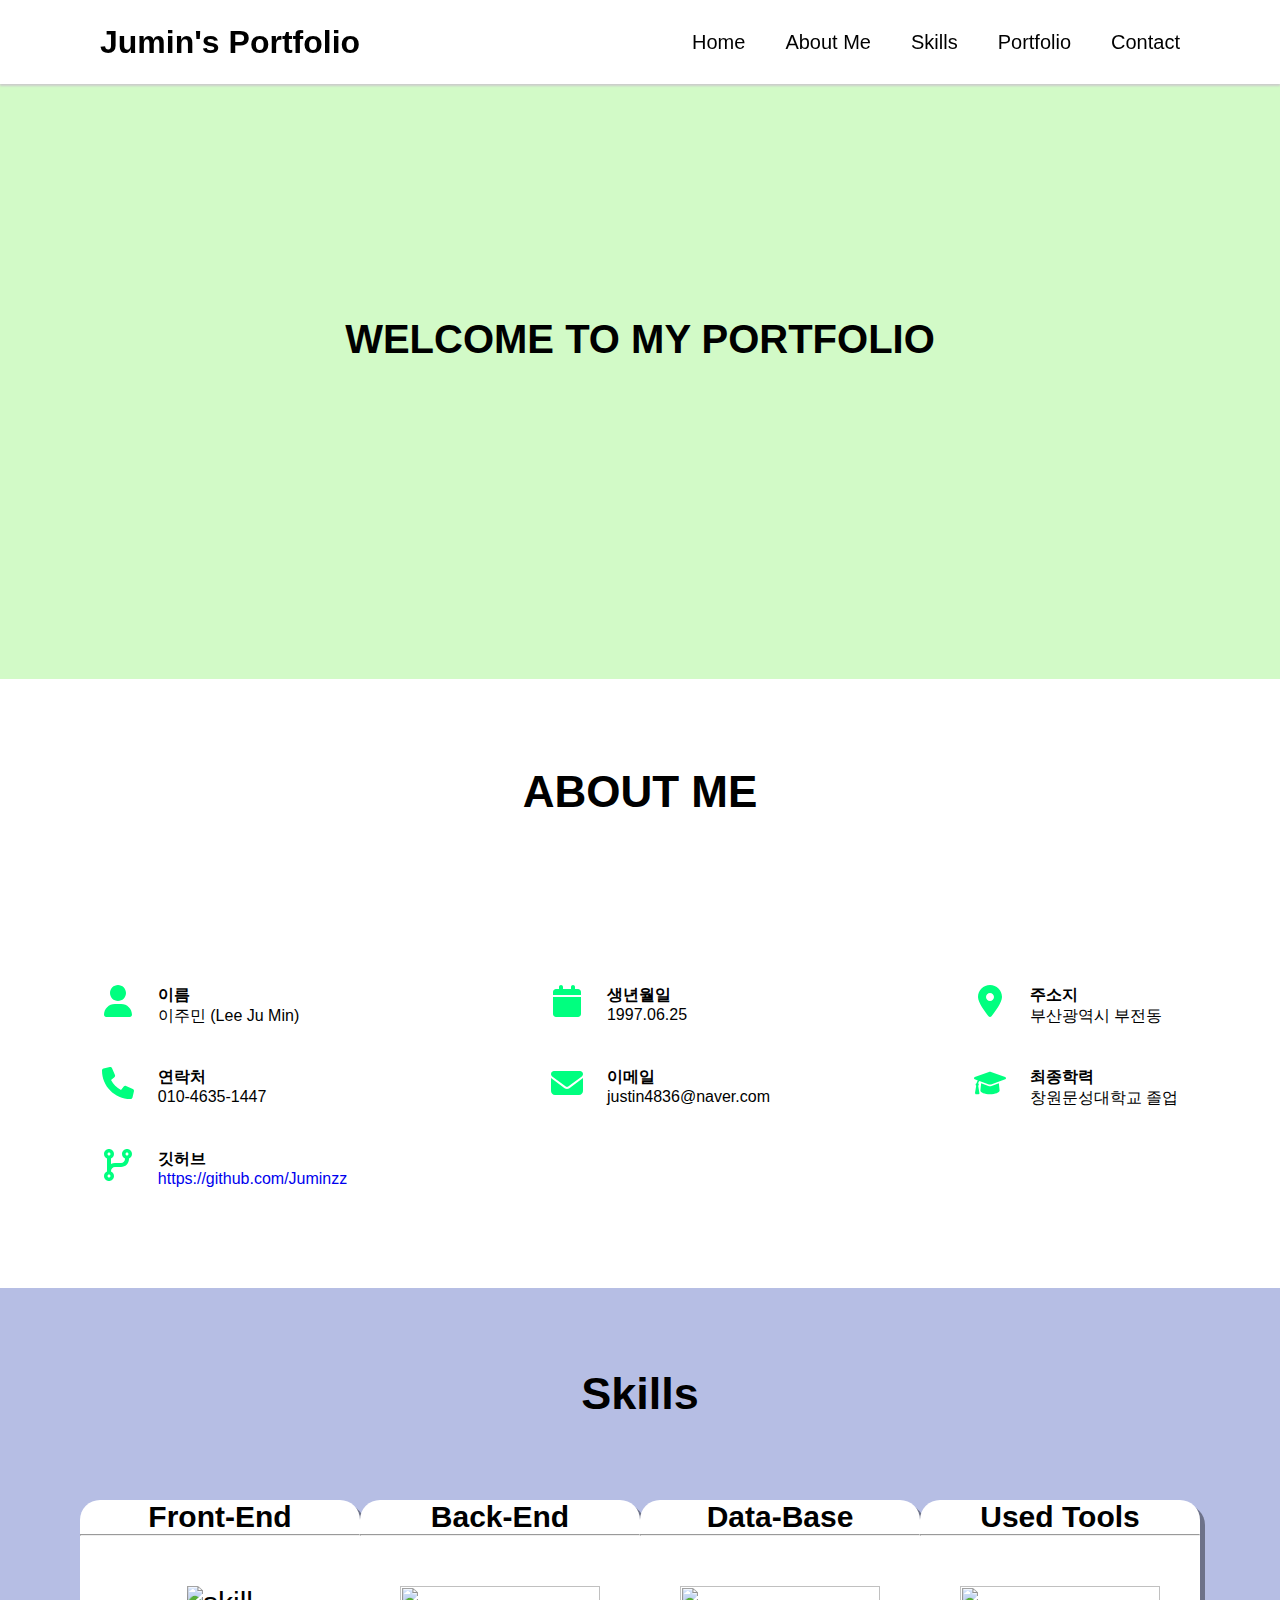
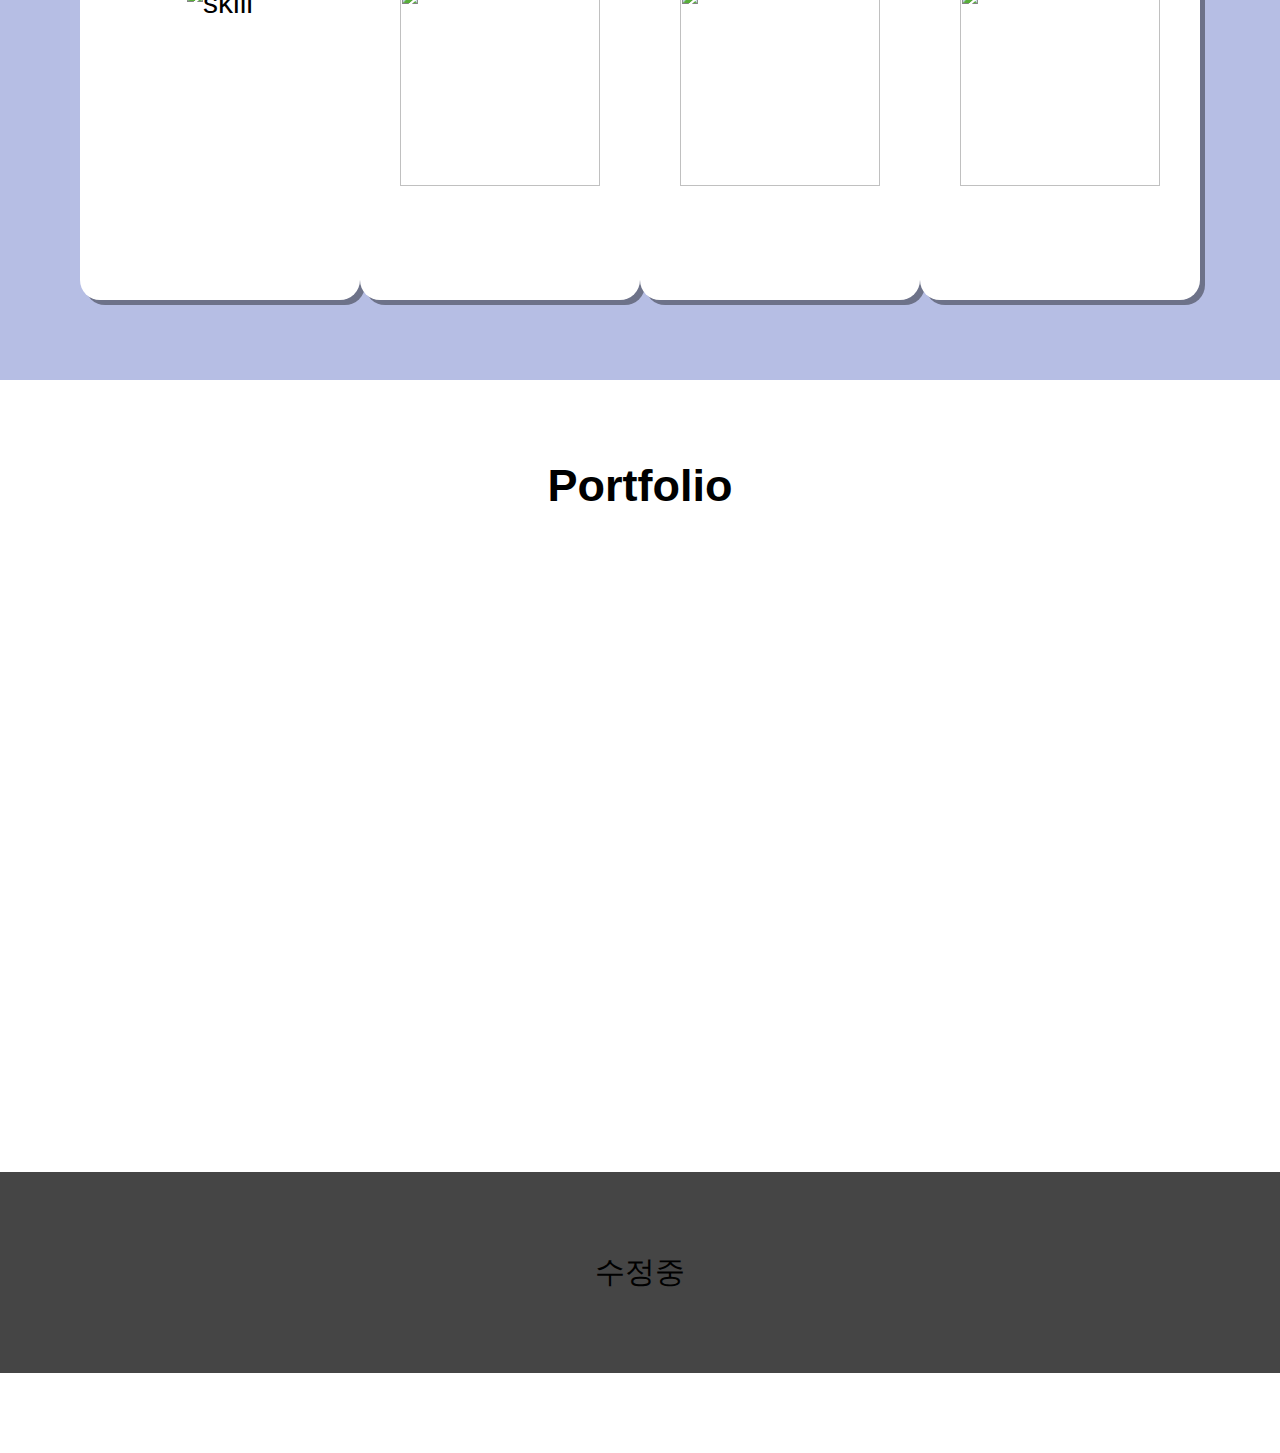
==== index.html @ 3d48b38e "수정" ====
<!DOCTYPE html>
<html lang="ko">
  <head>
    <meta charset="UTF-8" />
    <meta http-equiv="X-UA-Compatible" content="IE=edge" />
    <meta name="viewport" content="width=device-width, initial-scale=1.0" />
    <title>Lee Ju Min Portfolio</title>
    <link rel="stylesheet" href="style.css" />
  </head>
  <body>
    <header>
      <a href="#" class="logo">Jumin's Portfolio</a>
      <div class="menuToggle"></div>
      <ul class="nav">
        <li class="active"><a href="#home">Home</a></li>
        <li><a href="#services">About Me</a></li>
        <li><a href="#skills">Skills</a></li>
        <li><a href="#portfolio">Portfolio</a></li>
        <li><a href="#contact">Contact</a></li>
      </ul>
    </header>

    <section id="home">
      <div class="content">
        <h2>WELCOME TO MY PORTFOLIO</h2>
      </div>
    </section>
    <!-- <section id="services"> -->
    <!-- </section> -->
    <div id="services" class="content">
      <h2 class="secText"><p>ABOUT ME</p></h2>
    </div>
    <section id="aboutList">
      <ul class="ulist">
        <li class="alist">
          <svg
            aria-hidden="true"
            focusable="false"
            data-prefix="fas"
            data-icon="user"
            class="svg-inline--fa fa-user"
            role="img"
            xmlns="http://www.w3.org/2000/svg"
            viewBox="0 0 448 512"
            width="20px"
            height="30px"
          >
            <path
              fill="currentColor"
              d="M224 256c70.7 0 128-57.31 128-128s-57.3-128-128-128C153.3 0 96 57.31 96 128S153.3 256 224 256zM274.7 304H173.3C77.61 304 0 381.6 0 477.3c0 19.14 15.52 34.67 34.66 34.67h378.7C432.5 512 448 496.5 448 477.3C448 381.6 370.4 304 274.7 304z"
            ></path>
          </svg>
          <p><strong>이름</strong><br />이주민 (Lee Ju Min)</p>
        </li>
        <li class="alist">
          <svg
            width="20px"
            height="30px"
            aria-hidden="true"
            focusable="false"
            data-prefix="fas"
            data-icon="calendar"
            class="svg-inline--fa fa-calendar"
            role="img"
            xmlns="http://www.w3.org/2000/svg"
            viewBox="0 0 448 512"
          >
            <path
              fill="currentColor"
              d="M96 32C96 14.33 110.3 0 128 0C145.7 0 160 14.33 160 32V64H288V32C288 14.33 302.3 0 320 0C337.7 0 352 14.33 352 32V64H400C426.5 64 448 85.49 448 112V160H0V112C0 85.49 21.49 64 48 64H96V32zM448 464C448 490.5 426.5 512 400 512H48C21.49 512 0 490.5 0 464V192H448V464z"
            ></path>
          </svg>
          <p><strong>생년월일</strong><br />1997.06.25</p>
        </li>
        <li class="alist">
          <svg
            width="20px"
            height="30px"
            aria-hidden="true"
            focusable="false"
            data-prefix="fas"
            data-icon="location-dot"
            class="svg-inline--fa fa-location-dot"
            role="img"
            xmlns="http://www.w3.org/2000/svg"
            viewBox="0 0 384 512"
          >
            <path
              fill="currentColor"
              d="M168.3 499.2C116.1 435 0 279.4 0 192C0 85.96 85.96 0 192 0C298 0 384 85.96 384 192C384 279.4 267 435 215.7 499.2C203.4 514.5 180.6 514.5 168.3 499.2H168.3zM192 256C227.3 256 256 227.3 256 192C256 156.7 227.3 128 192 128C156.7 128 128 156.7 128 192C128 227.3 156.7 256 192 256z"
            ></path>
          </svg>
          <p><strong>주소지</strong><br />부산광역시 부전동</p>
        </li>
        <li class="alist">
          <svg
            width="20px"
            height="30px"
            aria-hidden="true"
            focusable="false"
            data-prefix="fas"
            data-icon="phone"
            class="svg-inline--fa fa-phone"
            role="img"
            xmlns="http://www.w3.org/2000/svg"
            viewBox="0 0 512 512"
          >
            <path
              fill="currentColor"
              d="M511.2 387l-23.25 100.8c-3.266 14.25-15.79 24.22-30.46 24.22C205.2 512 0 306.8 0 54.5c0-14.66 9.969-27.2 24.22-30.45l100.8-23.25C139.7-2.602 154.7 5.018 160.8 18.92l46.52 108.5c5.438 12.78 1.77 27.67-8.98 36.45L144.5 207.1c33.98 69.22 90.26 125.5 159.5 159.5l44.08-53.8c8.688-10.78 23.69-14.51 36.47-8.975l108.5 46.51C506.1 357.2 514.6 372.4 511.2 387z"
            ></path>
          </svg>
          <p><strong>연락처</strong><br />010-4635-1447</p>
        </li>
        <li class="alist">
          <svg
            width="20px"
            height="30px"
            aria-hidden="true"
            focusable="false"
            data-prefix="fas"
            data-icon="envelope"
            class="svg-inline--fa fa-envelope"
            role="img"
            xmlns="http://www.w3.org/2000/svg"
            viewBox="0 0 512 512"
          >
            <path
              fill="currentColor"
              d="M464 64C490.5 64 512 85.49 512 112C512 127.1 504.9 141.3 492.8 150.4L275.2 313.6C263.8 322.1 248.2 322.1 236.8 313.6L19.2 150.4C7.113 141.3 0 127.1 0 112C0 85.49 21.49 64 48 64H464zM217.6 339.2C240.4 356.3 271.6 356.3 294.4 339.2L512 176V384C512 419.3 483.3 448 448 448H64C28.65 448 0 419.3 0 384V176L217.6 339.2z"
            ></path>
          </svg>
          <p><strong>이메일</strong><br />justin4836@naver.com</p>
        </li>
        <li class="alist">
          <svg
            width="20px"
            height="30px"
            aria-hidden="true"
            focusable="false"
            data-prefix="fas"
            data-icon="graduation-cap"
            class="svg-inline--fa fa-graduation-cap"
            role="img"
            xmlns="http://www.w3.org/2000/svg"
            viewBox="0 0 640 512"
          >
            <path
              fill="currentColor"
              d="M623.1 136.9l-282.7-101.2c-13.73-4.91-28.7-4.91-42.43 0L16.05 136.9C6.438 140.4 0 149.6 0 160s6.438 19.65 16.05 23.09L76.07 204.6c-11.89 15.8-20.26 34.16-24.55 53.95C40.05 263.4 32 274.8 32 288c0 9.953 4.814 18.49 11.94 24.36l-24.83 149C17.48 471.1 25 480 34.89 480H93.11c9.887 0 17.41-8.879 15.78-18.63l-24.83-149C91.19 306.5 96 297.1 96 288c0-10.29-5.174-19.03-12.72-24.89c4.252-17.76 12.88-33.82 24.94-47.03l190.6 68.23c13.73 4.91 28.7 4.91 42.43 0l282.7-101.2C633.6 179.6 640 170.4 640 160S633.6 140.4 623.1 136.9zM351.1 314.4C341.7 318.1 330.9 320 320 320c-10.92 0-21.69-1.867-32-5.555L142.8 262.5L128 405.3C128 446.6 213.1 480 320 480c105.1 0 192-33.4 192-74.67l-14.78-142.9L351.1 314.4z"
            ></path>
          </svg>
          <p><strong>최종학력</strong><br />창원문성대학교 졸업</p>
        </li>
        <li class="alist">
          <svg
            width="20px"
            height="30px"
            aria-hidden="true"
            focusable="false"
            data-prefix="fas"
            data-icon="code-branch"
            class="svg-inline--fa fa-code-branch"
            role="img"
            xmlns="http://www.w3.org/2000/svg"
            viewBox="0 0 448 512"
          >
            <path
              fill="currentColor"
              d="M160 80C160 112.8 140.3 140.1 112 153.3V241.1C130.8 230.2 152.7 224 176 224H272C307.3 224 336 195.3 336 160V153.3C307.7 140.1 288 112.8 288 80C288 35.82 323.8 0 368 0C412.2 0 448 35.82 448 80C448 112.8 428.3 140.1 400 153.3V160C400 230.7 342.7 288 272 288H176C140.7 288 112 316.7 112 352V358.7C140.3 371 160 399.2 160 432C160 476.2 124.2 512 80 512C35.82 512 0 476.2 0 432C0 399.2 19.75 371 48 358.7V153.3C19.75 140.1 0 112.8 0 80C0 35.82 35.82 0 80 0C124.2 0 160 35.82 160 80V80zM80 104C93.25 104 104 93.25 104 80C104 66.75 93.25 56 80 56C66.75 56 56 66.75 56 80C56 93.25 66.75 104 80 104zM368 56C354.7 56 344 66.75 344 80C344 93.25 354.7 104 368 104C381.3 104 392 93.25 392 80C392 66.75 381.3 56 368 56zM80 456C93.25 456 104 445.3 104 432C104 418.7 93.25 408 80 408C66.75 408 56 418.7 56 432C56 445.3 66.75 456 80 456z"
            ></path>
          </svg>
          <p>
            <strong>깃허브</strong><br /><a
              href="https://github.com/Juminzz"
              target="_blank"
              rel="noreferrer"
              >https://github.com/Juminzz</a
            >
          </p>
        </li>
      </ul>
    </section>

    <section id="skills">
      <div class="skill-background">
        <h2>Skills</h2>
        <ul class="skill-ul">
          <li class="skill-box">
            <h4>Front-End</h4>
            <hr />
            <div>
              <img class="skill-img" src="./img/front.png" alt="skill" />
            </div>
          </li>
          <li class="skill-box">
            <h4>Back-End</h4>
            <hr />
            <div>
              <img class="skill-img" src="./img/back.png" alt="" />
            </div>
          </li>
          <li class="skill-box">
            <h4>Data-Base</h4>
            <hr />
            <div>
              <img class="skill-img" src="./img/database.png" alt="" />
            </div>
          </li>
          <li class="skill-box">
            <h4>Used Tools</h4>
            <hr />
            <div>
              <img class="skill-img" src="./img/usetool.png" alt="" />
            </div>
          </li>
        </ul>
      </div>
    </section>

    <section id="portfolio">
      <h2>Portfolio</h2>
      <div class="portfolio-background">
        <ul>
          <li></li>
        </ul>
      </div>
    </section>

    <section id="contact">
      <div class="secText">수정중</div>
    </section>

    <script
      type="module"
      src="https://unpkg.com/ionicons@5.5.2/dist/ionicons/ionicons.esm.js"
    ></script>
    <script
      nomodule
      src="https://unpkg.com/ionicons@5.5.2/dist/ionicons/ionicons.js"
    ></script>
    <script>
      let list = document.querySelectorAll(".nav li");
      function active() {
        list.forEach((i) => i.classList.remove("active"));
        this.classList.add("active");
      }
      list.forEach((i) => i.addEventListener("click", active));
      let menuToggle = document.querySelector(".menuToggle");
      let header = document.querySelector("header");
      menuToggle.onclick = function () {
        header.classList.toggle("active");
      };
    </script>
  </body>
</html>
---- style.css ----
* {
  margin: 0;
  padding: 0;
  box-sizing: border-box;
  list-style: none;
  text-decoration: none;
  scroll-behavior: smooth;
  font-family: "Open Sans", sans-serif;
  font-family: "IBM Plex Sans KR", "MalgunGothic", "Dotum", sans-serif;
  font-family: "Pretendard", "MalgunGothic", sans-serif;
}
header {
  position: fixed;
  left: 0;
  top: 0;
  width: 100%;
  height: 84px;
  padding: 20px 100px;
  z-index: 99;
  display: flex;
  justify-content: space-between;
  align-items: center;
  background-color: #fff;
  box-shadow: 0 2px 2px #ccc;
}
header .logo {
  position: relative;
  font-size: 2em;
  color: black;
  font-weight: 700;
}
header ul {
  position: relative;
  display: flex;
  gap: 40px;
}
header li a {
  font-size: 1.25em;
  color: black;
  font-weight: 500;
}
header li.active a,
header li.hover a {
  color: black;
}
#home {
  position: relative;
  width: 100%;
  min-height: 679px;
  background: #d2fac7;
  padding: 100px;
  display: flex;
  justify-content: center;
  align-items: center;
  text-align: center;
}
#home .content {
  position: relative;
  max-width: 650px;
  min-height: 1px;
  z-index: 10;
  display: flex;
  flex-direction: column;
  gap: 10px;
}
.content h2 {
  font-size: 40px;
}
.content-item {
  text-align: center;
}
.btn {
  position: relative;
  display: inline-block;
  max-width: 200px;
  background: #30fe6c;
  padding: 18px 30px;
  font-size: 1.25em;
  color: #222;
  font-weight: 500;
  letter-spacing: 0.05em;
  margin-top: 10px;
}
#home .men {
  position: absolute;
  right: 100px;
  bottom: 0;
  width: 540px;
  max-height: 90vh;
}

#services {
  position: relative;
  background: #fff;
  padding: 80px;
  margin-bottom: 80px;
}

.alist {
  display: flex;
}
@media (min-width: 768px) {
  .ulist {
    display: grid;
    grid-template-columns: repeat(3, auto);
    justify-content: center;
    justify-content: space-around;
    -webkit-box-pack: center;
    row-gap: 2.5rem;
    margin-bottom: 100px;
  }
}
.alist > svg {
  color: #00ff7f;
  width: 32px;
  height: 32px;
  margin-right: 1.5rem;
}
.secText {
  position: relative;
  width: 100%;
  display: flex;
  justify-content: center;
  align-items: center;
  flex-direction: column;
}
.secText h2 {
  font-size: 3em;
  color: #fff;
  margin-bottom: 20px;
}
.secText p {
  font-size: 1.1em;
  color: black;
  font-weight: 700;
  text-align: center;
  line-height: 1.5em;
}
#skills {
  padding: 80px;
  background: #b6bee4;
  text-align: center;
  font-size: 30px;
}
#skills div h2 {
  margin-bottom: 80px;
}
.skill-ul {
  display: flex;
  justify-content: space-between;
  max-width: 1400px;
  margin: 0px auto;
}
.skill-box {
  background-color: #ffffff;
  width: 300px;
  height: 400px;
  border-radius: 20px;
  box-shadow: 5px 5px rgba(0, 0, 0, 0.4);
}
.skill-img {
  margin-top: 50px;
  width: 200px;
  height: 200px;
}
.copyright {
  position: relative;
  font-size: 1.1em;
  color: #aaa;
  margin-top: 150px;
}
.copyright a {
  color: #30fe6c;
}

@media (max-width: 900px) {
  header {
    padding: 20px 50px;
  }
  header.active .menuToggle::before {
    transform: translateY(0) rotate(45deg);
    box-shadow: 0 0 #fff;
  }
  header.active .menuToggle::after {
    transform: translateY(0) rotate(315deg);
    box-shadow: 0 0 #fff;
  }
  header ul {
    display: none;
  }
  header.active ul {
    position: fixed;
    left: 0;
    top: 84px;
    width: 100%;
    height: calc(100vh - 84px);
    background: rgba(50, 50, 50, 0.95);
    display: flex;
    justify-content: center;
    align-items: center;
    flex-direction: column;
    gap: 20px;
    z-index: 98;
  }
  header.active li a {
    font-size: 2em;
  }
  #home {
    flex-direction: column;
    padding: 150px 50px;
    padding-bottom: 0;
  }
  #home .content h2 {
    font-size: 4em;
  }
  .btn {
    max-width: 160px;
    padding: 10px 20px;
  }
  #home .men {
    position: absolute;
    width: auto;
    height: 50vh;
    right: 0;
  }
  .secText h2 {
    font-size: 2em;
    text-align: center;
  }
  .menuToggle {
    position: relative;
    width: 30px;
    height: 20px;
    display: flex;
    justify-content: center;
    align-items: center;
    cursor: pointer;
  }
  .menuToggle::before {
    content: "";
    position: absolute;
    width: 100%;
    height: 2px;
    background: #fff;
    box-shadow: 0 10px #fff;
    transform: translateY(-10px);
    transition: 0.5s;
  }
  .menuToggle::after {
    content: "";
    position: absolute;
    width: 100%;
    height: 2px;
    background: #fff;
    transform: translateY(10px);
    transition: 0.5s;
  }
}
@media (max-width: 700px) {
  #home .content h2 {
    font-size: 3em;
  }
  #home::before {
    width: 80vw;
    height: 40vw;
    border-top-right-radius: 80vw;
    border-top-left-radius: 80vw;
  }
}
#portfolio {
  position: relative;
  background: #fff;
  width: 100%;
  padding: 80px;
  margin-bottom: 80px;
  font-size: 30px;
  text-align: center;
}
.portfolio-background {
  width: 100%;
  height: 500px;
}
#contact {
  position: relative;
  background: #454545;
  width: 100%;
  padding: 80px;
  margin-bottom: 80px;
  font-size: 30px;
  text-align: center;
}
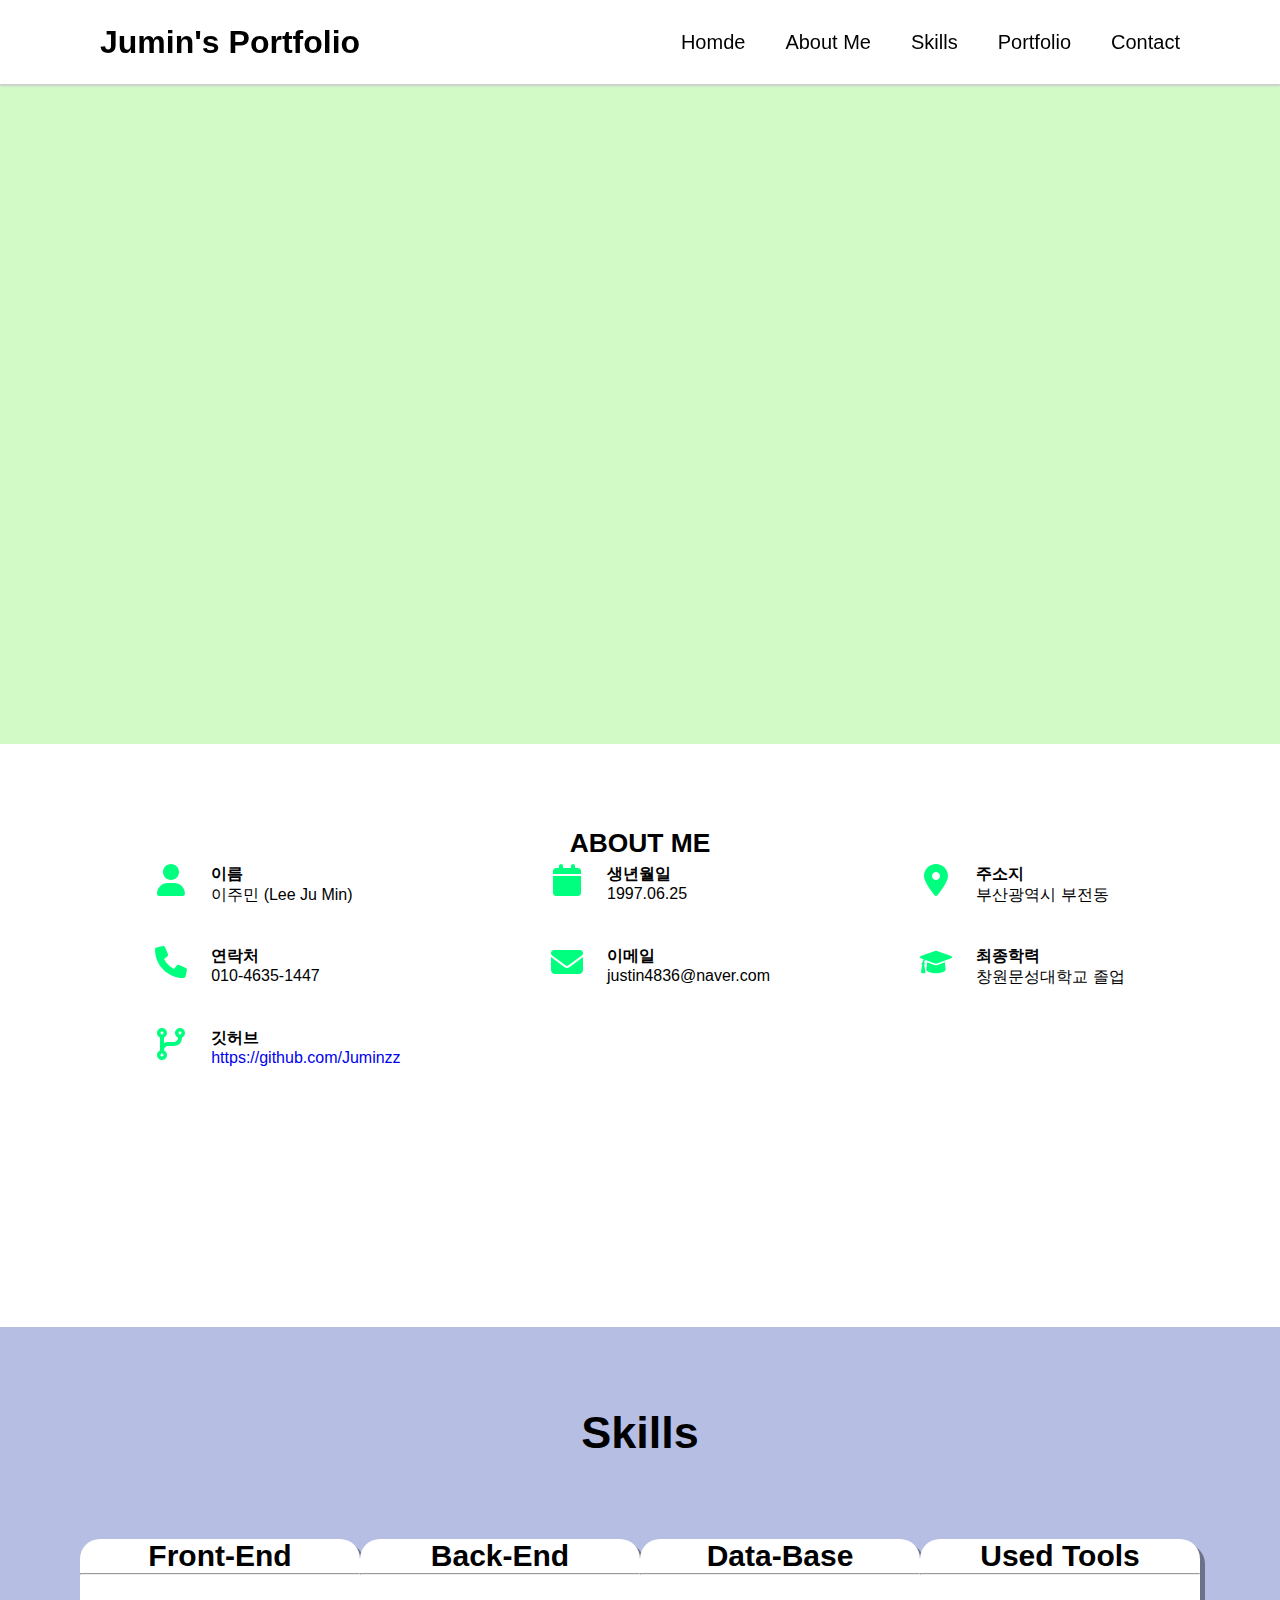
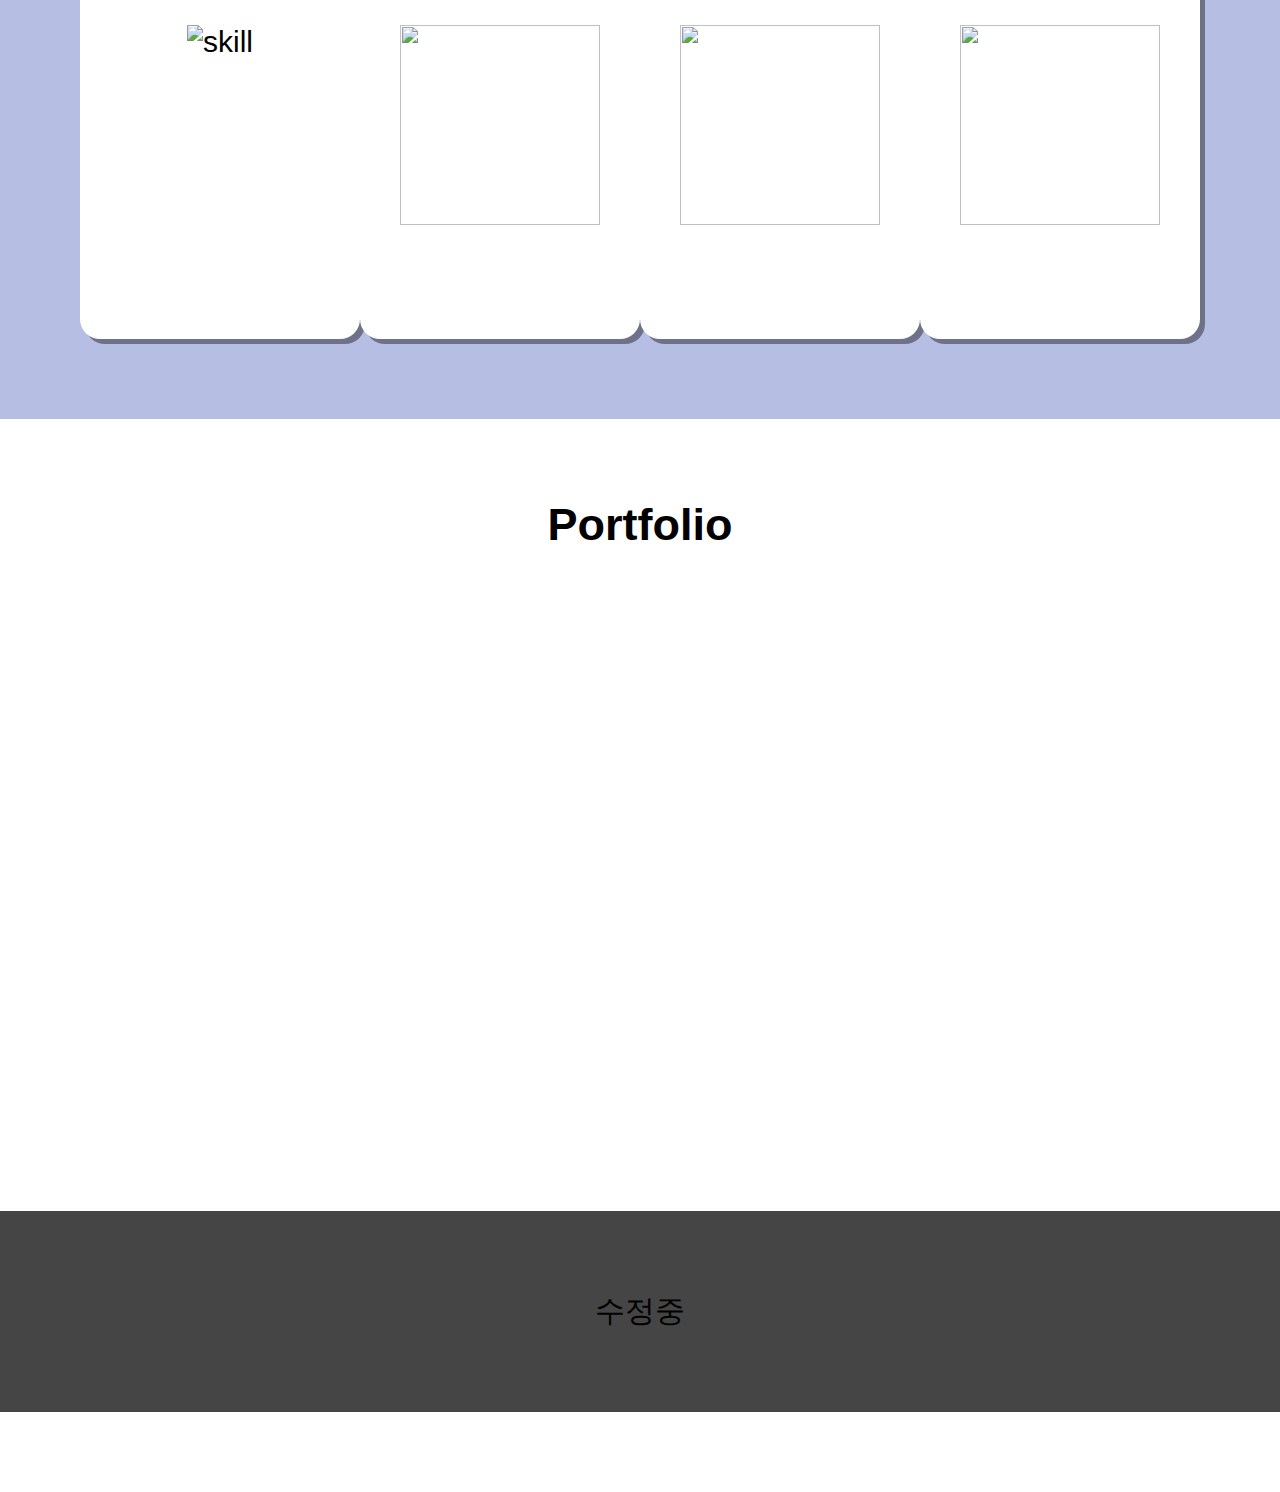
==== commit 56487f94: "테스트" ====
--- a/index.html
+++ b/index.html
@@ -6,13 +6,23 @@
     <meta name="viewport" content="width=device-width, initial-scale=1.0" />
     <title>Lee Ju Min Portfolio</title>
     <link rel="stylesheet" href="style.css" />
+    <link rel="preconnect" href="https://fonts.googleapis.com" />
+    <link rel="preconnect" href="https://fonts.gstatic.com" crossorigin />
+    <link rel="preconnect" href="https://fonts.googleapis.com" />
+    <link rel="preconnect" href="https://fonts.gstatic.com" crossorigin />
+    <link rel="preconnect" href="https://fonts.googleapis.com" />
+    <link rel="preconnect" href="https://fonts.gstatic.com" crossorigin />
+    <link
+      href="https://fonts.googleapis.com/css2?family=Jua&family=Noto+Sans+KR:wght@300;400;500;700&family=Poor+Story&display=swap"
+      rel="stylesheet"
+    />
   </head>
   <body>
     <header>
       <a href="#" class="logo">Jumin's Portfolio</a>
       <div class="menuToggle"></div>
       <ul class="nav">
-        <li class="active"><a href="#home">Home</a></li>
+        <li class="active"><a href="#home">Homde</a></li>
         <li><a href="#services">About Me</a></li>
         <li><a href="#skills">Skills</a></li>
         <li><a href="#portfolio">Portfolio</a></li>
@@ -20,168 +30,187 @@
       </ul>
     </header>
 
+    <!-- 위로가기 버튼 -->
+    <button id="go-top">
+      <svg
+        xmlns="http://www.w3.org/2000/svg"
+        width="58"
+        height="58"
+        fill="currentColor"
+        class="bi bi-arrow-up-circle-fill"
+        viewBox="0 0 16 16"
+      >
+        <path
+          fill-rule="evenodd"
+          d="M16 8A8 8 0 1 1 0 8a8 8 0 0 1 16 0zm-7.5 3.5a.5.5 0 0 1-1 0V5.707L5.354 7.854a.5.5 0 1 1-.708-.708l3-3a.5.5 0 0 1 .708 0l3 3a.5.5 0 0 1-.708.708L8.5 5.707V11.5z"
+        />
+      </svg>
+    </button>
+
+    <!-- nav 바 -->
     <section id="home">
       <div class="content">
-        <h2>WELCOME TO MY PORTFOLIO</h2>
+        <img class="home-img" src="./img/developer.png" alt="" />
       </div>
     </section>
-    <!-- <section id="services"> -->
-    <!-- </section> -->
-    <div id="services" class="content">
+
+    <!-- nav 바 -->
+    <div id="services" class="content2">
       <h2 class="secText"><p>ABOUT ME</p></h2>
+      <section id="aboutList">
+        <ul class="ulist">
+          <li class="alist">
+            <svg
+              aria-hidden="true"
+              focusable="false"
+              data-prefix="fas"
+              data-icon="user"
+              class="svg-inline--fa fa-user"
+              role="img"
+              xmlns="http://www.w3.org/2000/svg"
+              viewBox="0 0 448 512"
+              width="20px"
+              height="30px"
+            >
+              <path
+                fill="currentColor"
+                d="M224 256c70.7 0 128-57.31 128-128s-57.3-128-128-128C153.3 0 96 57.31 96 128S153.3 256 224 256zM274.7 304H173.3C77.61 304 0 381.6 0 477.3c0 19.14 15.52 34.67 34.66 34.67h378.7C432.5 512 448 496.5 448 477.3C448 381.6 370.4 304 274.7 304z"
+              ></path>
+            </svg>
+            <p><strong>이름</strong><br />이주민 (Lee Ju Min)</p>
+          </li>
+          <li class="alist">
+            <svg
+              width="20px"
+              height="30px"
+              aria-hidden="true"
+              focusable="false"
+              data-prefix="fas"
+              data-icon="calendar"
+              class="svg-inline--fa fa-calendar"
+              role="img"
+              xmlns="http://www.w3.org/2000/svg"
+              viewBox="0 0 448 512"
+            >
+              <path
+                fill="currentColor"
+                d="M96 32C96 14.33 110.3 0 128 0C145.7 0 160 14.33 160 32V64H288V32C288 14.33 302.3 0 320 0C337.7 0 352 14.33 352 32V64H400C426.5 64 448 85.49 448 112V160H0V112C0 85.49 21.49 64 48 64H96V32zM448 464C448 490.5 426.5 512 400 512H48C21.49 512 0 490.5 0 464V192H448V464z"
+              ></path>
+            </svg>
+            <p><strong>생년월일</strong><br />1997.06.25</p>
+          </li>
+          <li class="alist">
+            <svg
+              width="20px"
+              height="30px"
+              aria-hidden="true"
+              focusable="false"
+              data-prefix="fas"
+              data-icon="location-dot"
+              class="svg-inline--fa fa-location-dot"
+              role="img"
+              xmlns="http://www.w3.org/2000/svg"
+              viewBox="0 0 384 512"
+            >
+              <path
+                fill="currentColor"
+                d="M168.3 499.2C116.1 435 0 279.4 0 192C0 85.96 85.96 0 192 0C298 0 384 85.96 384 192C384 279.4 267 435 215.7 499.2C203.4 514.5 180.6 514.5 168.3 499.2H168.3zM192 256C227.3 256 256 227.3 256 192C256 156.7 227.3 128 192 128C156.7 128 128 156.7 128 192C128 227.3 156.7 256 192 256z"
+              ></path>
+            </svg>
+            <p><strong>주소지</strong><br />부산광역시 부전동</p>
+          </li>
+          <li class="alist">
+            <svg
+              width="20px"
+              height="30px"
+              aria-hidden="true"
+              focusable="false"
+              data-prefix="fas"
+              data-icon="phone"
+              class="svg-inline--fa fa-phone"
+              role="img"
+              xmlns="http://www.w3.org/2000/svg"
+              viewBox="0 0 512 512"
+            >
+              <path
+                fill="currentColor"
+                d="M511.2 387l-23.25 100.8c-3.266 14.25-15.79 24.22-30.46 24.22C205.2 512 0 306.8 0 54.5c0-14.66 9.969-27.2 24.22-30.45l100.8-23.25C139.7-2.602 154.7 5.018 160.8 18.92l46.52 108.5c5.438 12.78 1.77 27.67-8.98 36.45L144.5 207.1c33.98 69.22 90.26 125.5 159.5 159.5l44.08-53.8c8.688-10.78 23.69-14.51 36.47-8.975l108.5 46.51C506.1 357.2 514.6 372.4 511.2 387z"
+              ></path>
+            </svg>
+            <p><strong>연락처</strong><br />010-4635-1447</p>
+          </li>
+          <li class="alist">
+            <svg
+              width="20px"
+              height="30px"
+              aria-hidden="true"
+              focusable="false"
+              data-prefix="fas"
+              data-icon="envelope"
+              class="svg-inline--fa fa-envelope"
+              role="img"
+              xmlns="http://www.w3.org/2000/svg"
+              viewBox="0 0 512 512"
+            >
+              <path
+                fill="currentColor"
+                d="M464 64C490.5 64 512 85.49 512 112C512 127.1 504.9 141.3 492.8 150.4L275.2 313.6C263.8 322.1 248.2 322.1 236.8 313.6L19.2 150.4C7.113 141.3 0 127.1 0 112C0 85.49 21.49 64 48 64H464zM217.6 339.2C240.4 356.3 271.6 356.3 294.4 339.2L512 176V384C512 419.3 483.3 448 448 448H64C28.65 448 0 419.3 0 384V176L217.6 339.2z"
+              ></path>
+            </svg>
+            <p><strong>이메일</strong><br />justin4836@naver.com</p>
+          </li>
+          <li class="alist">
+            <svg
+              width="20px"
+              height="30px"
+              aria-hidden="true"
+              focusable="false"
+              data-prefix="fas"
+              data-icon="graduation-cap"
+              class="svg-inline--fa fa-graduation-cap"
+              role="img"
+              xmlns="http://www.w3.org/2000/svg"
+              viewBox="0 0 640 512"
+            >
+              <path
+                fill="currentColor"
+                d="M623.1 136.9l-282.7-101.2c-13.73-4.91-28.7-4.91-42.43 0L16.05 136.9C6.438 140.4 0 149.6 0 160s6.438 19.65 16.05 23.09L76.07 204.6c-11.89 15.8-20.26 34.16-24.55 53.95C40.05 263.4 32 274.8 32 288c0 9.953 4.814 18.49 11.94 24.36l-24.83 149C17.48 471.1 25 480 34.89 480H93.11c9.887 0 17.41-8.879 15.78-18.63l-24.83-149C91.19 306.5 96 297.1 96 288c0-10.29-5.174-19.03-12.72-24.89c4.252-17.76 12.88-33.82 24.94-47.03l190.6 68.23c13.73 4.91 28.7 4.91 42.43 0l282.7-101.2C633.6 179.6 640 170.4 640 160S633.6 140.4 623.1 136.9zM351.1 314.4C341.7 318.1 330.9 320 320 320c-10.92 0-21.69-1.867-32-5.555L142.8 262.5L128 405.3C128 446.6 213.1 480 320 480c105.1 0 192-33.4 192-74.67l-14.78-142.9L351.1 314.4z"
+              ></path>
+            </svg>
+            <p><strong>최종학력</strong><br />창원문성대학교 졸업</p>
+          </li>
+          <li class="alist">
+            <svg
+              width="20px"
+              height="30px"
+              aria-hidden="true"
+              focusable="false"
+              data-prefix="fas"
+              data-icon="code-branch"
+              class="svg-inline--fa fa-code-branch"
+              role="img"
+              xmlns="http://www.w3.org/2000/svg"
+              viewBox="0 0 448 512"
+            >
+              <path
+                fill="currentColor"
+                d="M160 80C160 112.8 140.3 140.1 112 153.3V241.1C130.8 230.2 152.7 224 176 224H272C307.3 224 336 195.3 336 160V153.3C307.7 140.1 288 112.8 288 80C288 35.82 323.8 0 368 0C412.2 0 448 35.82 448 80C448 112.8 428.3 140.1 400 153.3V160C400 230.7 342.7 288 272 288H176C140.7 288 112 316.7 112 352V358.7C140.3 371 160 399.2 160 432C160 476.2 124.2 512 80 512C35.82 512 0 476.2 0 432C0 399.2 19.75 371 48 358.7V153.3C19.75 140.1 0 112.8 0 80C0 35.82 35.82 0 80 0C124.2 0 160 35.82 160 80V80zM80 104C93.25 104 104 93.25 104 80C104 66.75 93.25 56 80 56C66.75 56 56 66.75 56 80C56 93.25 66.75 104 80 104zM368 56C354.7 56 344 66.75 344 80C344 93.25 354.7 104 368 104C381.3 104 392 93.25 392 80C392 66.75 381.3 56 368 56zM80 456C93.25 456 104 445.3 104 432C104 418.7 93.25 408 80 408C66.75 408 56 418.7 56 432C56 445.3 66.75 456 80 456z"
+              ></path>
+            </svg>
+            <p>
+              <strong>깃허브</strong><br /><a
+                href="https://github.com/Juminzz"
+                target="_blank"
+                rel="noreferrer"
+                >https://github.com/Juminzz</a
+              >
+            </p>
+          </li>
+        </ul>
+      </section>
     </div>
-    <section id="aboutList">
-      <ul class="ulist">
-        <li class="alist">
-          <svg
-            aria-hidden="true"
-            focusable="false"
-            data-prefix="fas"
-            data-icon="user"
-            class="svg-inline--fa fa-user"
-            role="img"
-            xmlns="http://www.w3.org/2000/svg"
-            viewBox="0 0 448 512"
-            width="20px"
-            height="30px"
-          >
-            <path
-              fill="currentColor"
-              d="M224 256c70.7 0 128-57.31 128-128s-57.3-128-128-128C153.3 0 96 57.31 96 128S153.3 256 224 256zM274.7 304H173.3C77.61 304 0 381.6 0 477.3c0 19.14 15.52 34.67 34.66 34.67h378.7C432.5 512 448 496.5 448 477.3C448 381.6 370.4 304 274.7 304z"
-            ></path>
-          </svg>
-          <p><strong>이름</strong><br />이주민 (Lee Ju Min)</p>
-        </li>
-        <li class="alist">
-          <svg
-            width="20px"
-            height="30px"
-            aria-hidden="true"
-            focusable="false"
-            data-prefix="fas"
-            data-icon="calendar"
-            class="svg-inline--fa fa-calendar"
-            role="img"
-            xmlns="http://www.w3.org/2000/svg"
-            viewBox="0 0 448 512"
-          >
-            <path
-              fill="currentColor"
-              d="M96 32C96 14.33 110.3 0 128 0C145.7 0 160 14.33 160 32V64H288V32C288 14.33 302.3 0 320 0C337.7 0 352 14.33 352 32V64H400C426.5 64 448 85.49 448 112V160H0V112C0 85.49 21.49 64 48 64H96V32zM448 464C448 490.5 426.5 512 400 512H48C21.49 512 0 490.5 0 464V192H448V464z"
-            ></path>
-          </svg>
-          <p><strong>생년월일</strong><br />1997.06.25</p>
-        </li>
-        <li class="alist">
-          <svg
-            width="20px"
-            height="30px"
-            aria-hidden="true"
-            focusable="false"
-            data-prefix="fas"
-            data-icon="location-dot"
-            class="svg-inline--fa fa-location-dot"
-            role="img"
-            xmlns="http://www.w3.org/2000/svg"
-            viewBox="0 0 384 512"
-          >
-            <path
-              fill="currentColor"
-              d="M168.3 499.2C116.1 435 0 279.4 0 192C0 85.96 85.96 0 192 0C298 0 384 85.96 384 192C384 279.4 267 435 215.7 499.2C203.4 514.5 180.6 514.5 168.3 499.2H168.3zM192 256C227.3 256 256 227.3 256 192C256 156.7 227.3 128 192 128C156.7 128 128 156.7 128 192C128 227.3 156.7 256 192 256z"
-            ></path>
-          </svg>
-          <p><strong>주소지</strong><br />부산광역시 부전동</p>
-        </li>
-        <li class="alist">
-          <svg
-            width="20px"
-            height="30px"
-            aria-hidden="true"
-            focusable="false"
-            data-prefix="fas"
-            data-icon="phone"
-            class="svg-inline--fa fa-phone"
-            role="img"
-            xmlns="http://www.w3.org/2000/svg"
-            viewBox="0 0 512 512"
-          >
-            <path
-              fill="currentColor"
-              d="M511.2 387l-23.25 100.8c-3.266 14.25-15.79 24.22-30.46 24.22C205.2 512 0 306.8 0 54.5c0-14.66 9.969-27.2 24.22-30.45l100.8-23.25C139.7-2.602 154.7 5.018 160.8 18.92l46.52 108.5c5.438 12.78 1.77 27.67-8.98 36.45L144.5 207.1c33.98 69.22 90.26 125.5 159.5 159.5l44.08-53.8c8.688-10.78 23.69-14.51 36.47-8.975l108.5 46.51C506.1 357.2 514.6 372.4 511.2 387z"
-            ></path>
-          </svg>
-          <p><strong>연락처</strong><br />010-4635-1447</p>
-        </li>
-        <li class="alist">
-          <svg
-            width="20px"
-            height="30px"
-            aria-hidden="true"
-            focusable="false"
-            data-prefix="fas"
-            data-icon="envelope"
-            class="svg-inline--fa fa-envelope"
-            role="img"
-            xmlns="http://www.w3.org/2000/svg"
-            viewBox="0 0 512 512"
-          >
-            <path
-              fill="currentColor"
-              d="M464 64C490.5 64 512 85.49 512 112C512 127.1 504.9 141.3 492.8 150.4L275.2 313.6C263.8 322.1 248.2 322.1 236.8 313.6L19.2 150.4C7.113 141.3 0 127.1 0 112C0 85.49 21.49 64 48 64H464zM217.6 339.2C240.4 356.3 271.6 356.3 294.4 339.2L512 176V384C512 419.3 483.3 448 448 448H64C28.65 448 0 419.3 0 384V176L217.6 339.2z"
-            ></path>
-          </svg>
-          <p><strong>이메일</strong><br />justin4836@naver.com</p>
-        </li>
-        <li class="alist">
-          <svg
-            width="20px"
-            height="30px"
-            aria-hidden="true"
-            focusable="false"
-            data-prefix="fas"
-            data-icon="graduation-cap"
-            class="svg-inline--fa fa-graduation-cap"
-            role="img"
-            xmlns="http://www.w3.org/2000/svg"
-            viewBox="0 0 640 512"
-          >
-            <path
-              fill="currentColor"
-              d="M623.1 136.9l-282.7-101.2c-13.73-4.91-28.7-4.91-42.43 0L16.05 136.9C6.438 140.4 0 149.6 0 160s6.438 19.65 16.05 23.09L76.07 204.6c-11.89 15.8-20.26 34.16-24.55 53.95C40.05 263.4 32 274.8 32 288c0 9.953 4.814 18.49 11.94 24.36l-24.83 149C17.48 471.1 25 480 34.89 480H93.11c9.887 0 17.41-8.879 15.78-18.63l-24.83-149C91.19 306.5 96 297.1 96 288c0-10.29-5.174-19.03-12.72-24.89c4.252-17.76 12.88-33.82 24.94-47.03l190.6 68.23c13.73 4.91 28.7 4.91 42.43 0l282.7-101.2C633.6 179.6 640 170.4 640 160S633.6 140.4 623.1 136.9zM351.1 314.4C341.7 318.1 330.9 320 320 320c-10.92 0-21.69-1.867-32-5.555L142.8 262.5L128 405.3C128 446.6 213.1 480 320 480c105.1 0 192-33.4 192-74.67l-14.78-142.9L351.1 314.4z"
-            ></path>
-          </svg>
-          <p><strong>최종학력</strong><br />창원문성대학교 졸업</p>
-        </li>
-        <li class="alist">
-          <svg
-            width="20px"
-            height="30px"
-            aria-hidden="true"
-            focusable="false"
-            data-prefix="fas"
-            data-icon="code-branch"
-            class="svg-inline--fa fa-code-branch"
-            role="img"
-            xmlns="http://www.w3.org/2000/svg"
-            viewBox="0 0 448 512"
-          >
-            <path
-              fill="currentColor"
-              d="M160 80C160 112.8 140.3 140.1 112 153.3V241.1C130.8 230.2 152.7 224 176 224H272C307.3 224 336 195.3 336 160V153.3C307.7 140.1 288 112.8 288 80C288 35.82 323.8 0 368 0C412.2 0 448 35.82 448 80C448 112.8 428.3 140.1 400 153.3V160C400 230.7 342.7 288 272 288H176C140.7 288 112 316.7 112 352V358.7C140.3 371 160 399.2 160 432C160 476.2 124.2 512 80 512C35.82 512 0 476.2 0 432C0 399.2 19.75 371 48 358.7V153.3C19.75 140.1 0 112.8 0 80C0 35.82 35.82 0 80 0C124.2 0 160 35.82 160 80V80zM80 104C93.25 104 104 93.25 104 80C104 66.75 93.25 56 80 56C66.75 56 56 66.75 56 80C56 93.25 66.75 104 80 104zM368 56C354.7 56 344 66.75 344 80C344 93.25 354.7 104 368 104C381.3 104 392 93.25 392 80C392 66.75 381.3 56 368 56zM80 456C93.25 456 104 445.3 104 432C104 418.7 93.25 408 80 408C66.75 408 56 418.7 56 432C56 445.3 66.75 456 80 456z"
-            ></path>
-          </svg>
-          <p>
-            <strong>깃허브</strong><br /><a
-              href="https://github.com/Juminzz"
-              target="_blank"
-              rel="noreferrer"
-              >https://github.com/Juminzz</a
-            >
-          </p>
-        </li>
-      </ul>
-    </section>
-
+
+    <!-- nav 바 -->
     <section id="skills">
       <div class="skill-background">
         <h2>Skills</h2>
@@ -218,6 +247,7 @@
       </div>
     </section>
 
+    <!-- nav 바 -->
     <section id="portfolio">
       <h2>Portfolio</h2>
       <div class="portfolio-background">
@@ -227,6 +257,7 @@
       </div>
     </section>
 
+    <!-- nav 바 -->
     <section id="contact">
       <div class="secText">수정중</div>
     </section>
@@ -251,6 +282,27 @@
       menuToggle.onclick = function () {
         header.classList.toggle("active");
       };
+
+      // 위로 올리는 버튼
+      var backToTop = () => {
+        // Scroll | button show/hide
+        window.addEventListener("scroll", () => {
+          if (document.querySelector("html").scrollTop > 100) {
+            document.getElementById("go-top").style.display = "block";
+          } else {
+            document.getElementById("go-top").style.display = "none";
+          }
+        });
+        // back to top
+        document.getElementById("go-top").addEventListener("click", () => {
+          window.scrollTo({
+            top: 0,
+            left: 0,
+            behavior: "smooth",
+          });
+        });
+      };
+      backToTop();
     </script>
   </body>
 </html>
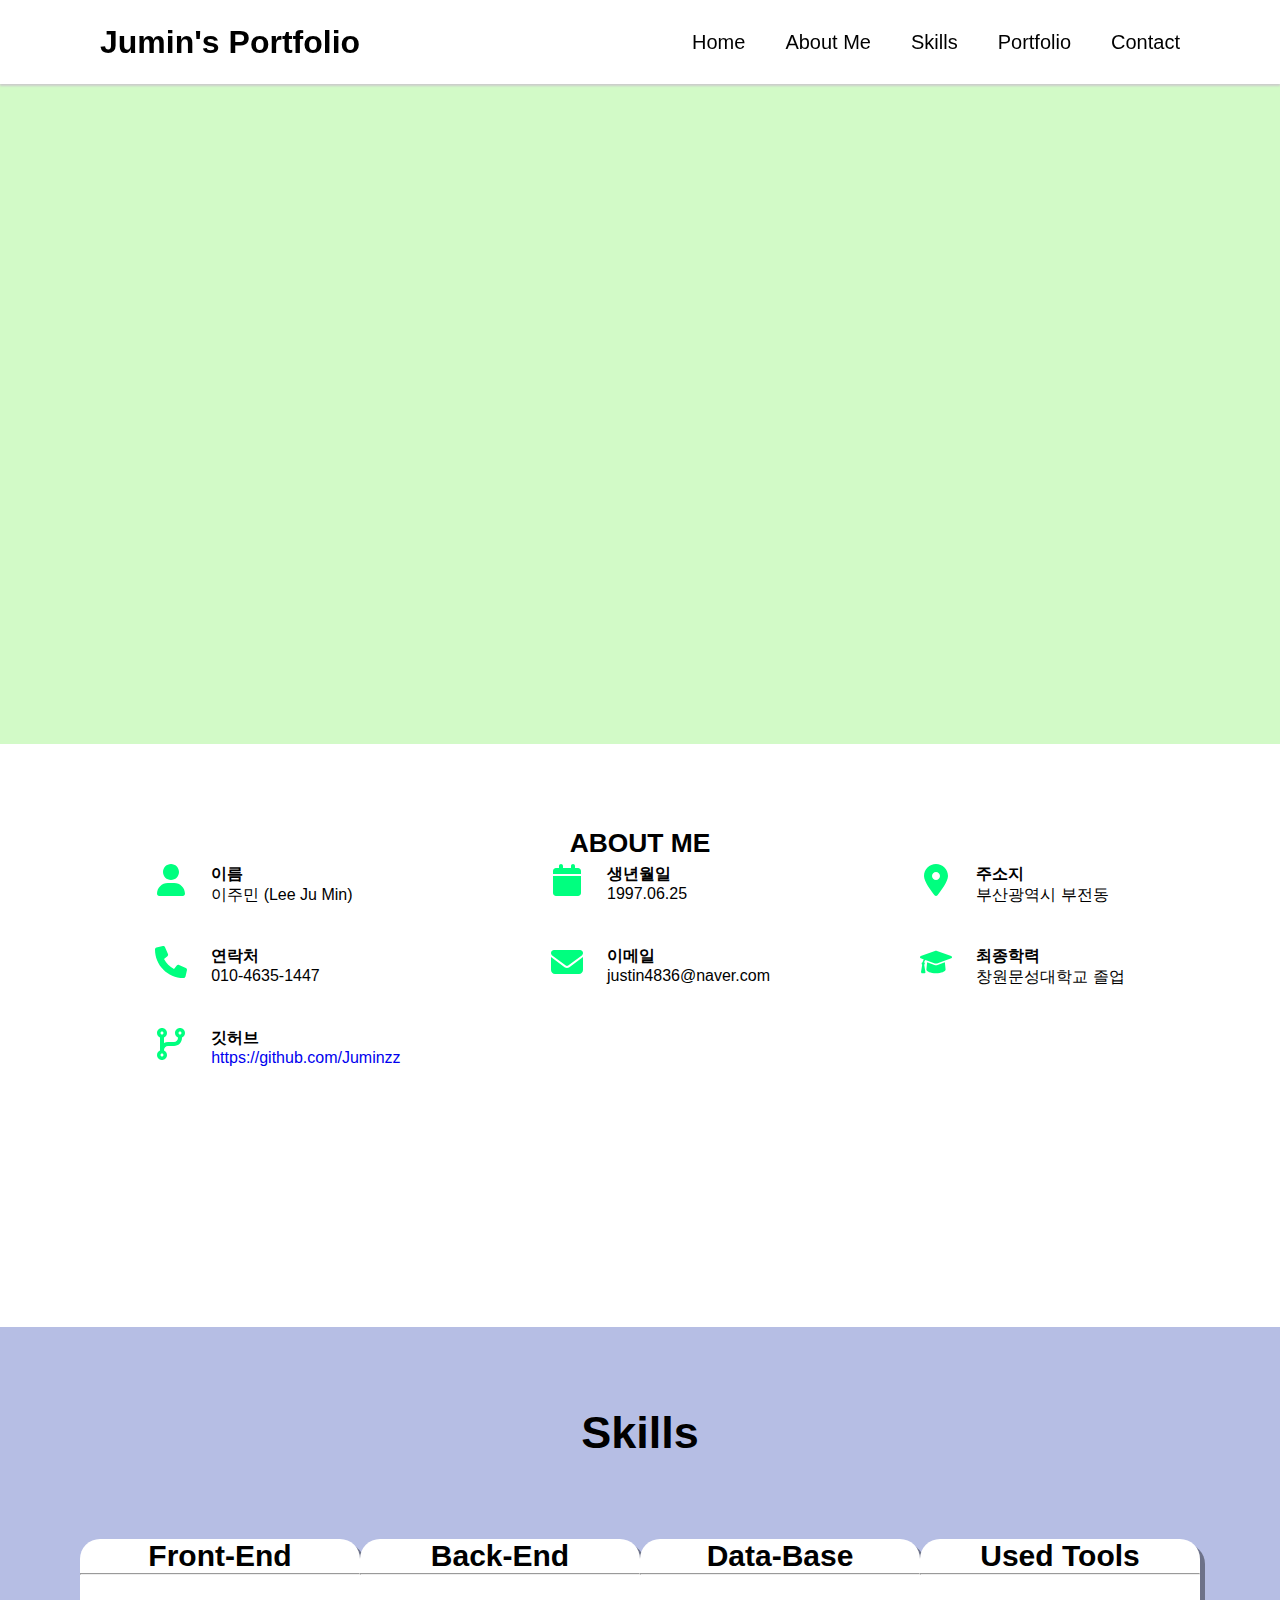
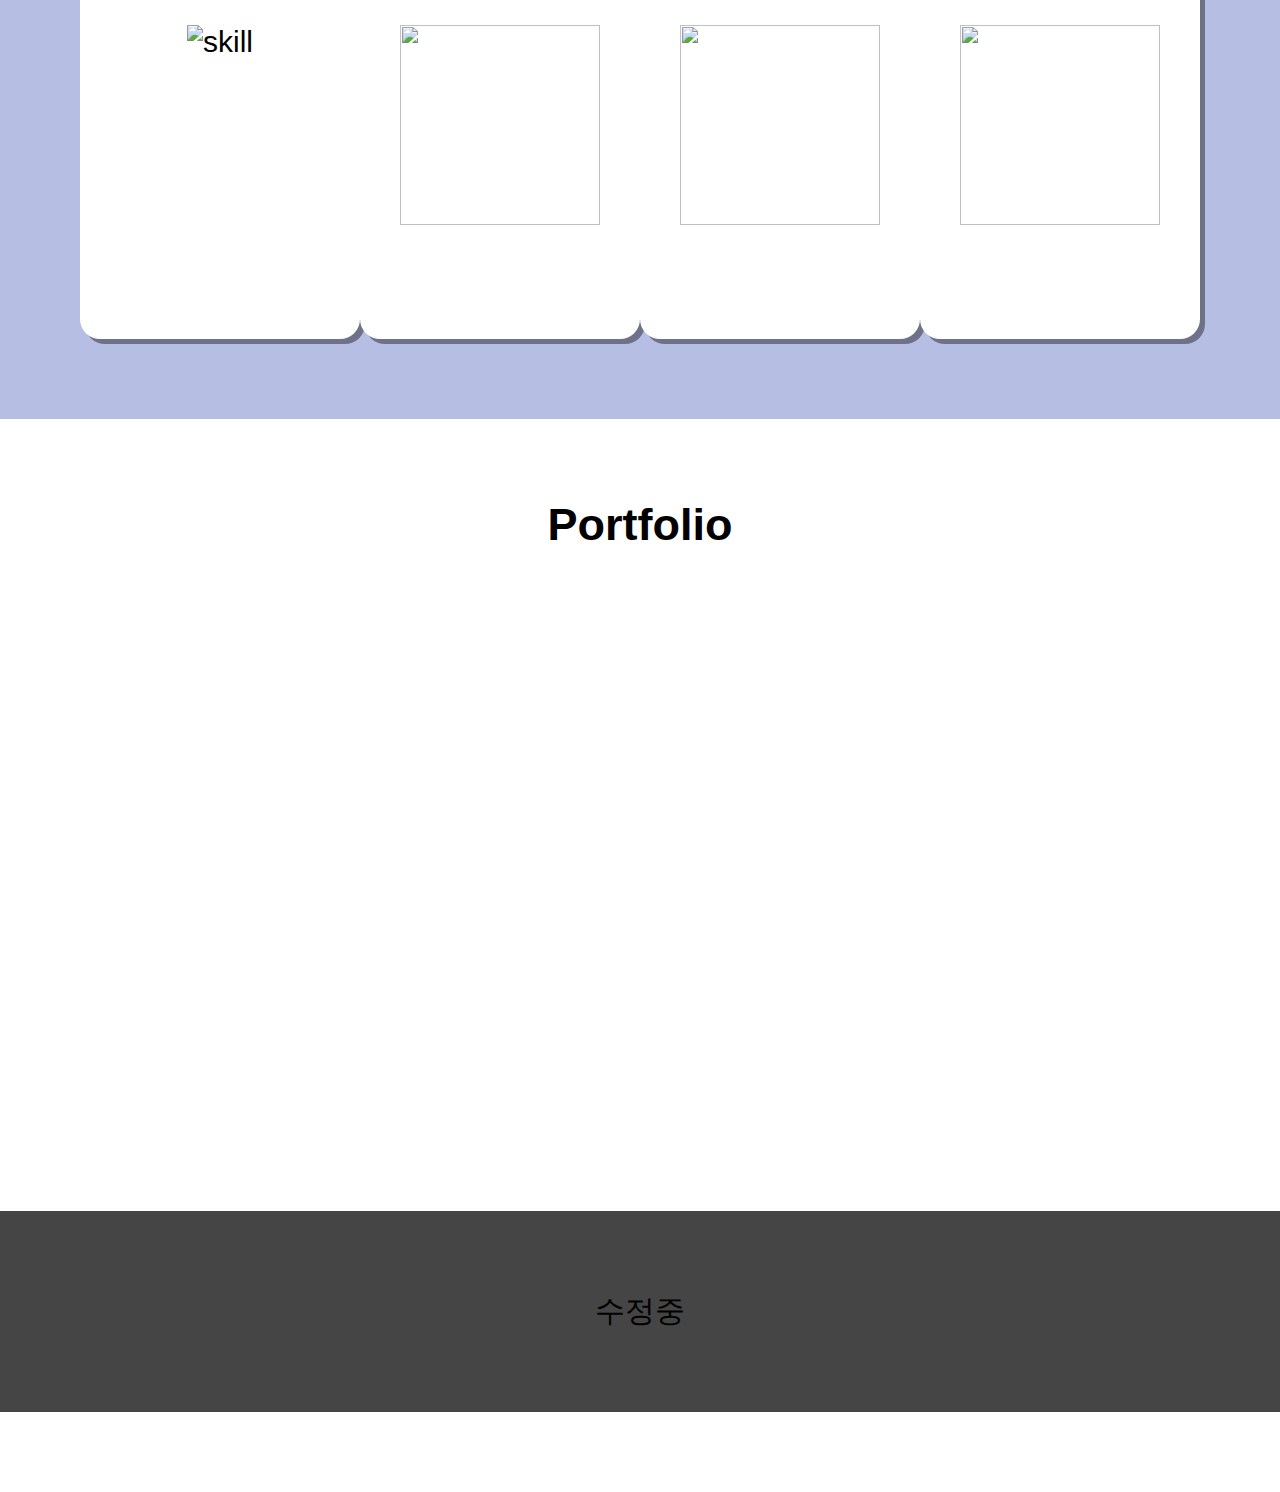
==== commit 4a1cb69e: "수정" ====
--- a/index.html
+++ b/index.html
@@ -22,7 +22,7 @@
       <a href="#" class="logo">Jumin's Portfolio</a>
       <div class="menuToggle"></div>
       <ul class="nav">
-        <li class="active"><a href="#home">Homde</a></li>
+        <li class="active"><a href="#home">Home</a></li>
         <li><a href="#services">About Me</a></li>
         <li><a href="#skills">Skills</a></li>
         <li><a href="#portfolio">Portfolio</a></li>
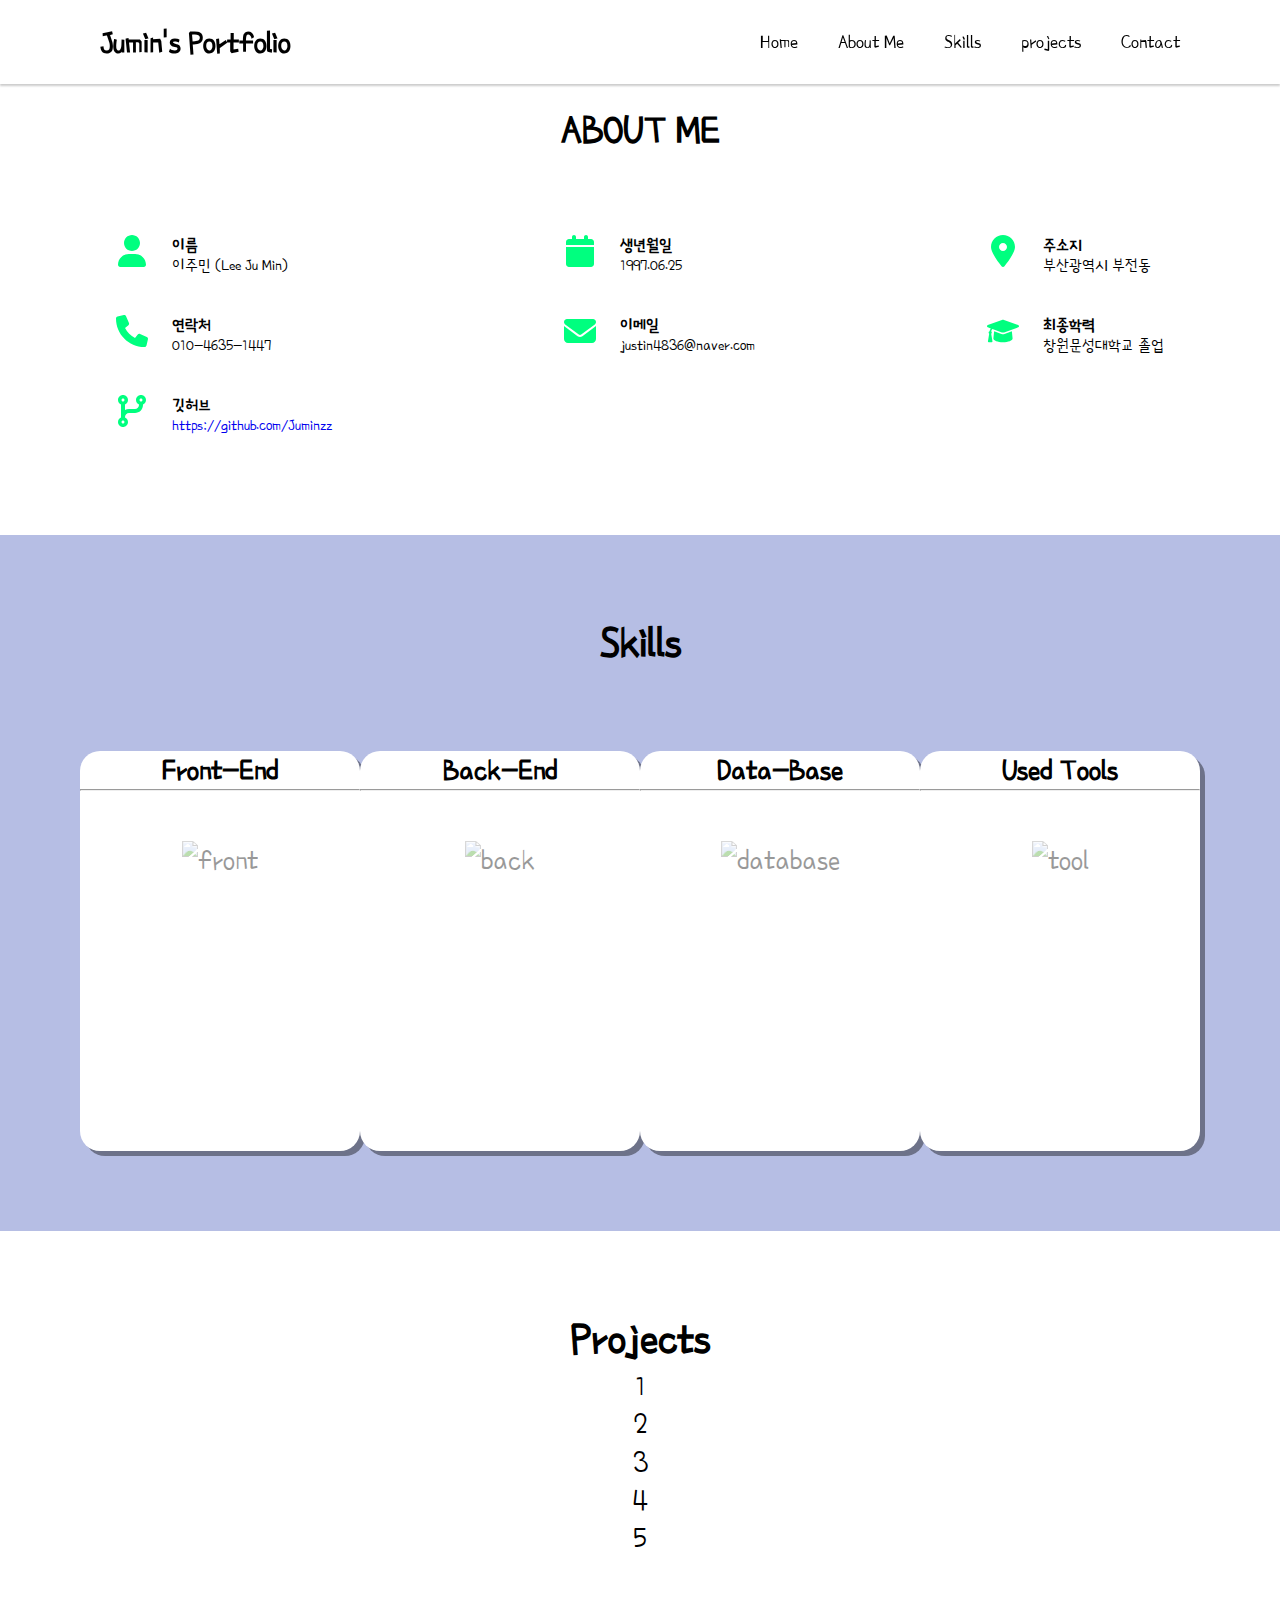
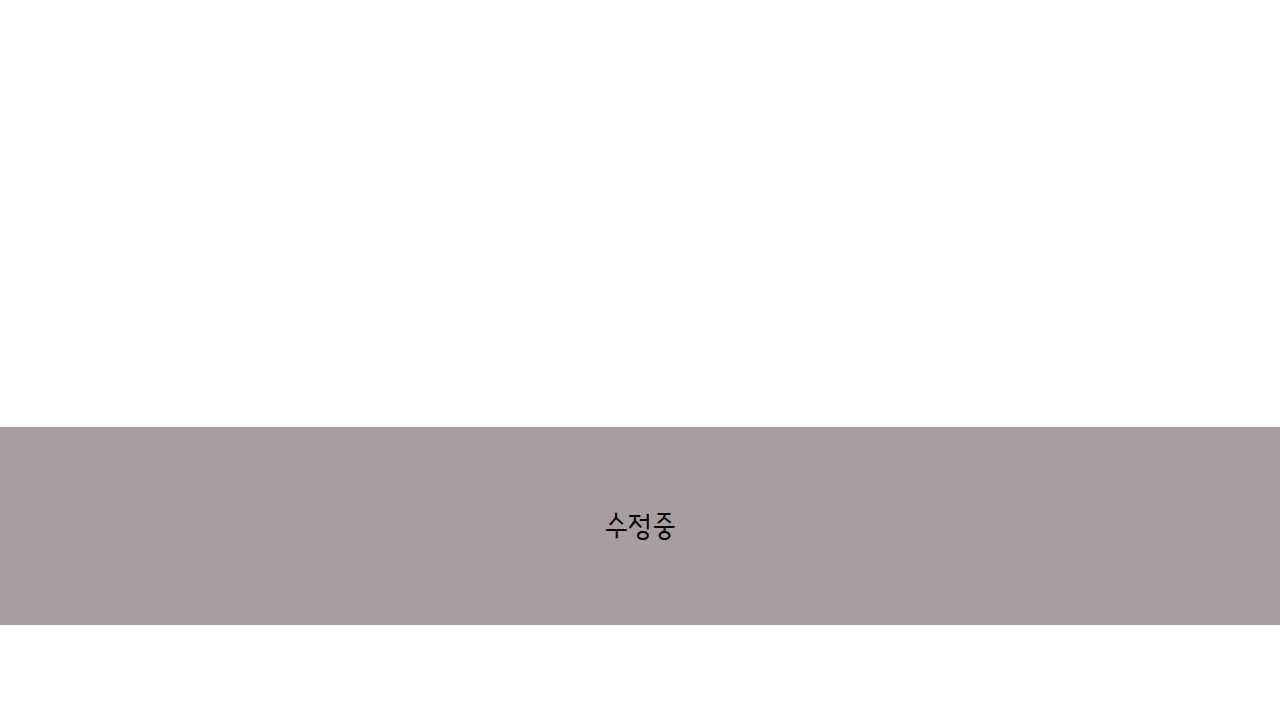
==== commit 2d41e16e: "수정완료" ====
--- a/index.html
+++ b/index.html
@@ -25,7 +25,7 @@
         <li class="active"><a href="#home">Home</a></li>
         <li><a href="#services">About Me</a></li>
         <li><a href="#skills">Skills</a></li>
-        <li><a href="#portfolio">Portfolio</a></li>
+        <li><a href="#project">projects</a></li>
         <li><a href="#contact">Contact</a></li>
       </ul>
     </header>
@@ -219,28 +219,28 @@
             <h4>Front-End</h4>
             <hr />
             <div>
-              <img class="skill-img" src="./img/front.png" alt="skill" />
+              <img class="skill-img" src="./img/front.png" alt="front" />
             </div>
           </li>
           <li class="skill-box">
             <h4>Back-End</h4>
             <hr />
             <div>
-              <img class="skill-img" src="./img/back.png" alt="" />
+              <img class="skill-img" src="./img/back.png" alt="back" />
             </div>
           </li>
           <li class="skill-box">
             <h4>Data-Base</h4>
             <hr />
             <div>
-              <img class="skill-img" src="./img/database.png" alt="" />
+              <img class="skill-img" src="./img/database.png" alt="database" />
             </div>
           </li>
           <li class="skill-box">
             <h4>Used Tools</h4>
             <hr />
             <div>
-              <img class="skill-img" src="./img/usetool.png" alt="" />
+              <img class="skill-img" src="./img/usetool.png" alt="tool" />
             </div>
           </li>
         </ul>
@@ -248,11 +248,15 @@
     </section>
 
     <!-- nav 바 -->
-    <section id="portfolio">
-      <h2>Portfolio</h2>
-      <div class="portfolio-background">
+    <section id="project">
+      <h2>Projects</h2>
+      <div class="project-background">
         <ul>
-          <li></li>
+          <li>1</li>
+          <li>2</li>
+          <li>3</li>
+          <li>4</li>
+          <li>5</li>
         </ul>
       </div>
     </section>
--- a/style.css
+++ b/style.css
@@ -5,9 +5,9 @@
   list-style: none;
   text-decoration: none;
   scroll-behavior: smooth;
-  font-family: "Open Sans", sans-serif;
-  font-family: "IBM Plex Sans KR", "MalgunGothic", "Dotum", sans-serif;
-  font-family: "Pretendard", "MalgunGothic", sans-serif;
+  font-family: "Jua", sans-serif;
+  font-family: "Noto Sans KR", sans-serif;
+  font-family: "Poor Story", cursive;
 }
 header {
   position: fixed;
@@ -44,31 +44,38 @@
   color: black;
 }
 #home {
-  position: relative;
-  width: 100%;
-  min-height: 679px;
-  background: #d2fac7;
-  padding: 100px;
-  display: flex;
+  /* position: relative; */
+  width: 100%;
+  height: 100%;
+  /* min-height: 1px; */
+  /* padding: 100px; */
+
   justify-content: center;
   align-items: center;
-  text-align: center;
-}
-#home .content {
-  position: relative;
+  /* text-align: center; */
+}
+#home .home {
+  /* position: relative;
   max-width: 650px;
   min-height: 1px;
   z-index: 10;
   display: flex;
   flex-direction: column;
-  gap: 10px;
-}
-.content h2 {
+  gap: 10px; */
+}
+img {
+  width: 100%;
+  height: 100%;
+  object-fit: cover;
+  opacity: 40%;
+}
+
+.content2 h2 {
   font-size: 40px;
 }
-.content-item {
+/* .content-item {
   text-align: center;
-}
+} */
 .btn {
   position: relative;
   display: inline-block;
@@ -92,10 +99,8 @@
 #services {
   position: relative;
   background: #fff;
-  padding: 80px;
-  margin-bottom: 80px;
-}
-
+  padding: 80px 0 0 0;
+}
 .alist {
   display: flex;
 }
@@ -117,24 +122,13 @@
   margin-right: 1.5rem;
 }
 .secText {
-  position: relative;
-  width: 100%;
-  display: flex;
-  justify-content: center;
+  display: flex;
   align-items: center;
   flex-direction: column;
 }
-.secText h2 {
-  font-size: 3em;
-  color: #fff;
-  margin-bottom: 20px;
-}
 .secText p {
-  font-size: 1.1em;
   color: black;
-  font-weight: 700;
-  text-align: center;
-  line-height: 1.5em;
+  margin-bottom: 80px;
 }
 #skills {
   padding: 80px;
@@ -157,12 +151,22 @@
   height: 400px;
   border-radius: 20px;
   box-shadow: 5px 5px rgba(0, 0, 0, 0.4);
+  overflow: hidden;
+  transition: all 0.3s ease-in-out;
 }
 .skill-img {
   margin-top: 50px;
   width: 200px;
   height: 200px;
 }
+.skill-box:hover {
+  transform: scale(1.1);
+  -webkit-transform: scale(1.1);
+  -moz-transform: scale(1.1);
+  -ms-transform: scale(1.1);
+  -o-transform: scale(1.1);
+  transition: all 0.3s ease-in-out; /* 부드러운 모션을 위해 추가*/
+}
 .copyright {
   position: relative;
   font-size: 1.1em;
@@ -172,7 +176,6 @@
 .copyright a {
   color: #30fe6c;
 }
-
 @media (max-width: 900px) {
   header {
     padding: 20px 50px;
@@ -267,7 +270,7 @@
     border-top-left-radius: 80vw;
   }
 }
-#portfolio {
+#project {
   position: relative;
   background: #fff;
   width: 100%;
@@ -276,16 +279,28 @@
   font-size: 30px;
   text-align: center;
 }
-.portfolio-background {
+.project-background {
   width: 100%;
   height: 500px;
 }
 #contact {
   position: relative;
-  background: #454545;
+  background: #a79f9f;
   width: 100%;
   padding: 80px;
   margin-bottom: 80px;
   font-size: 30px;
   text-align: center;
 }
+#go-top {
+  display: none;
+  position: fixed;
+  right: 50px;
+  bottom: 50px;
+  outline: 0;
+  border: 0;
+  background: transparent;
+  cursor: pointer;
+  z-index: 9999;
+  color: #383939; /* 색상변경*/
+}
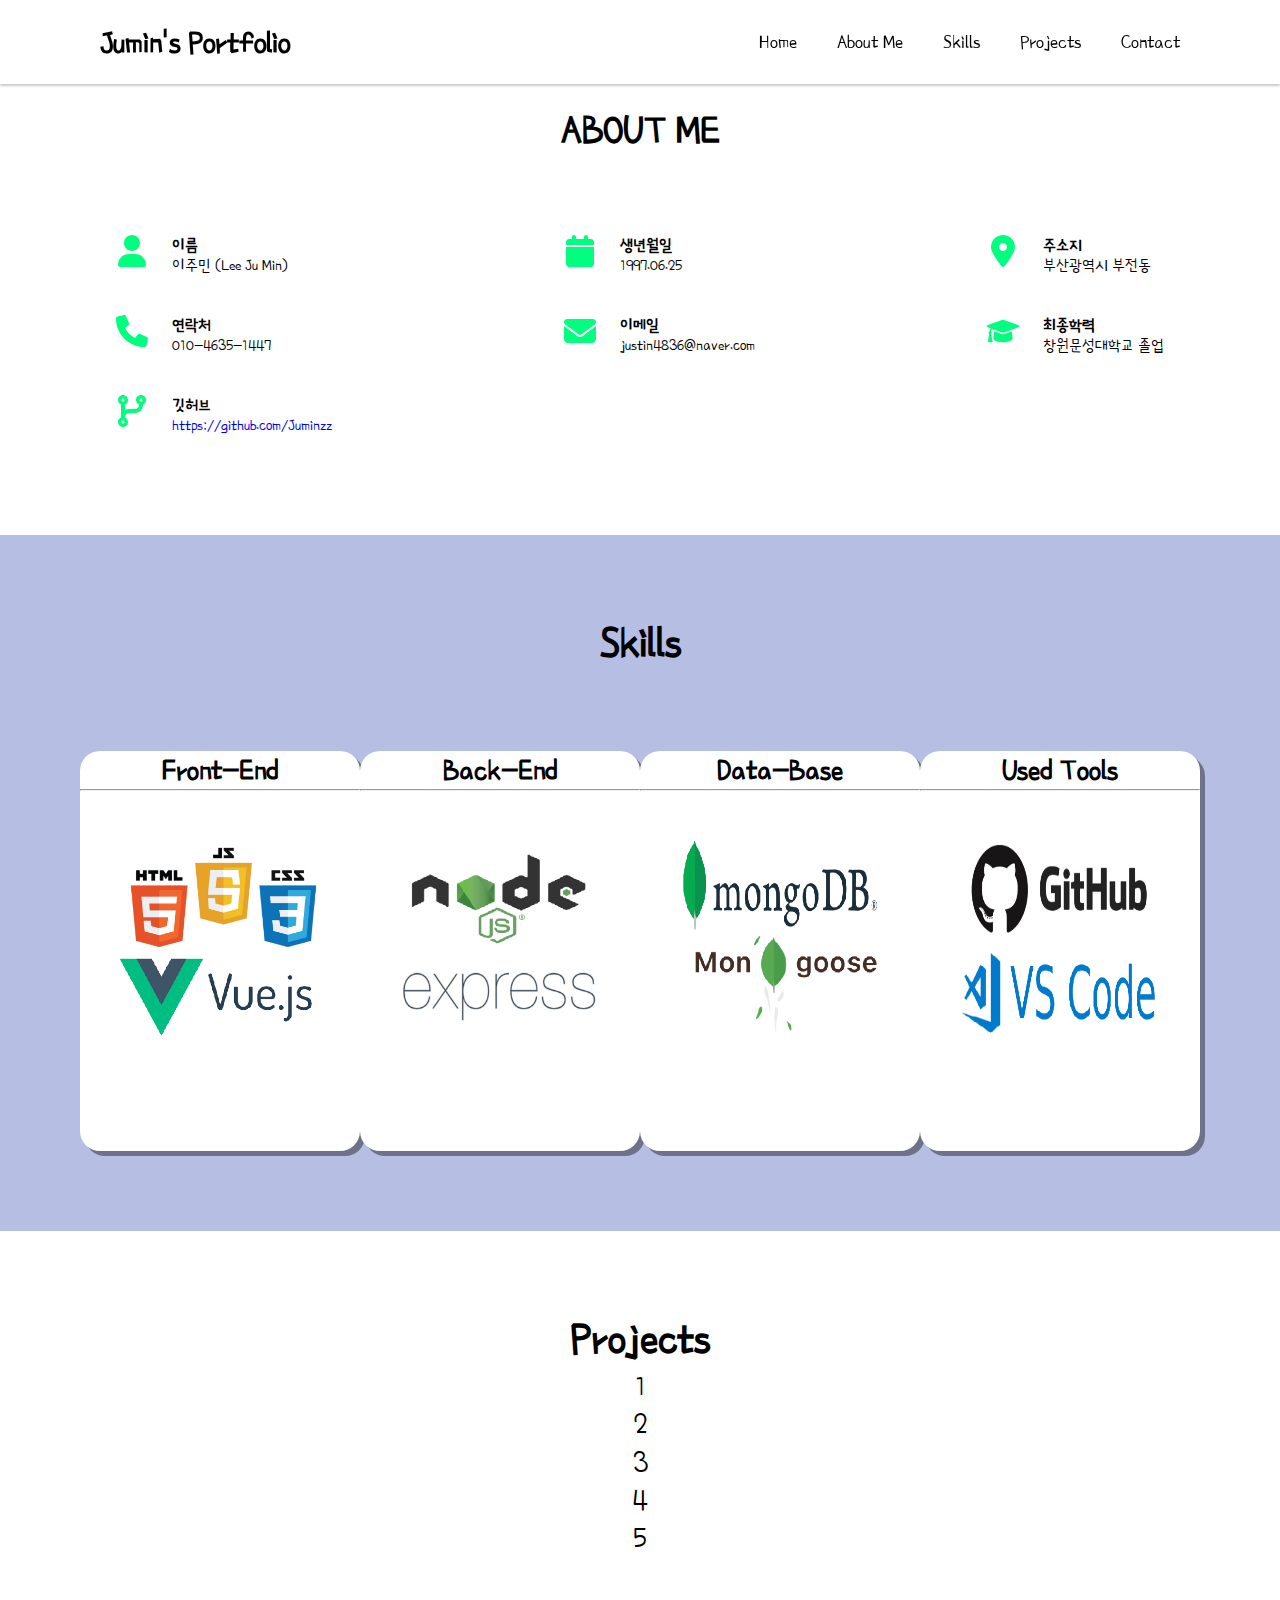
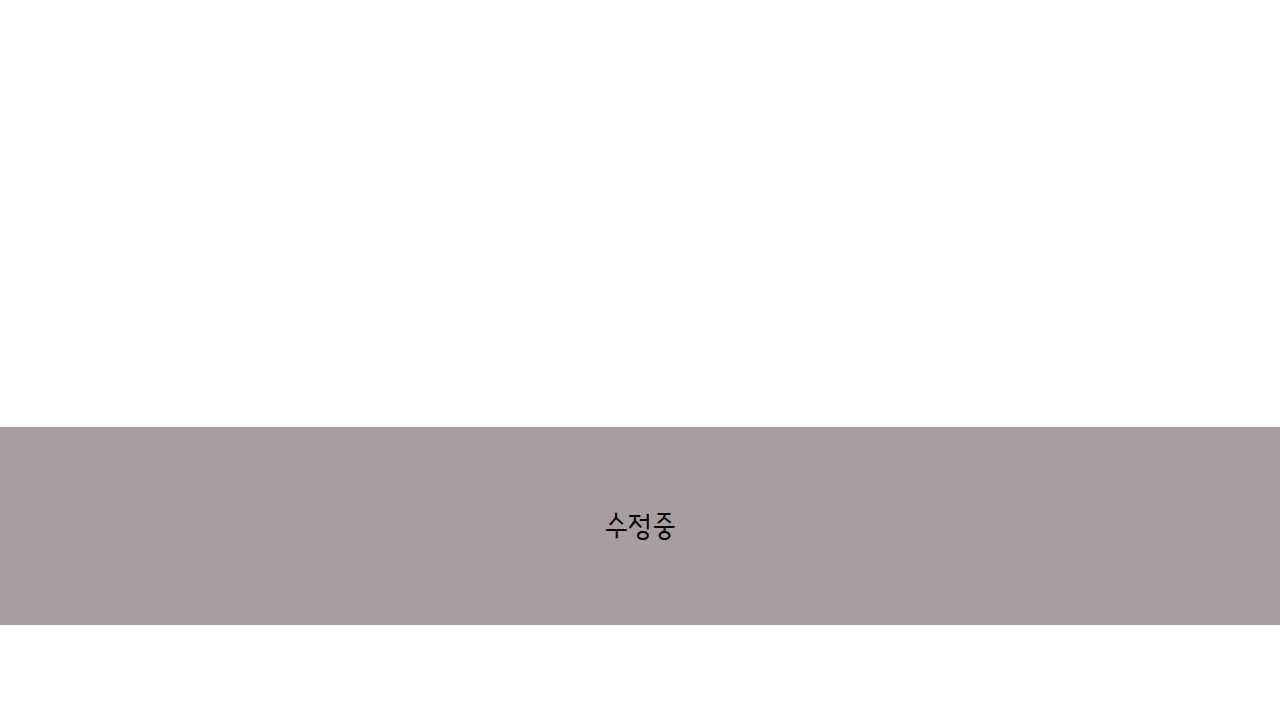
==== commit 1f9fa888: "수정" ====
--- a/index.html
+++ b/index.html
@@ -25,7 +25,7 @@
         <li class="active"><a href="#home">Home</a></li>
         <li><a href="#services">About Me</a></li>
         <li><a href="#skills">Skills</a></li>
-        <li><a href="#project">projects</a></li>
+        <li><a href="#project">Projects</a></li>
         <li><a href="#contact">Contact</a></li>
       </ul>
     </header>
--- a/style.css
+++ b/style.css
@@ -63,7 +63,7 @@
   flex-direction: column;
   gap: 10px; */
 }
-img {
+.home-img {
   width: 100%;
   height: 100%;
   object-fit: cover;
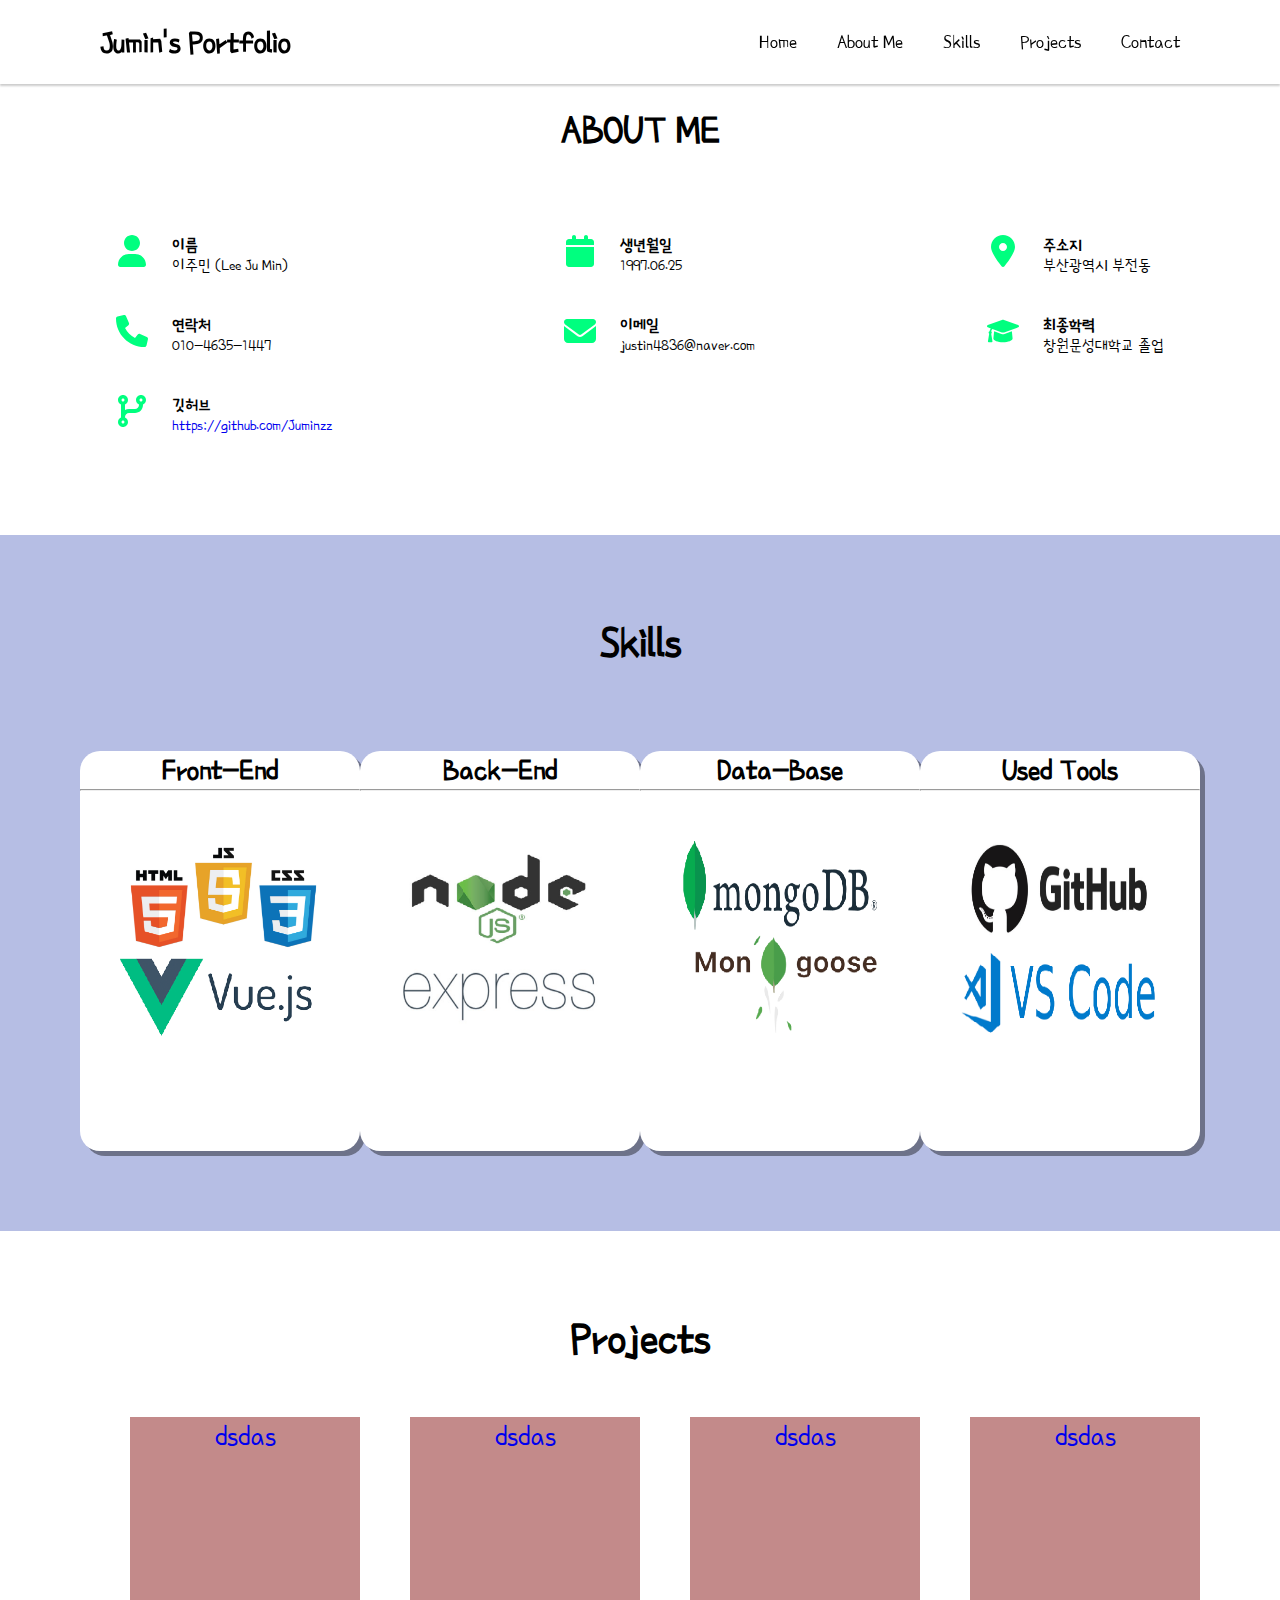
==== commit d7d31def: "수정중" ====
--- a/index.html
+++ b/index.html
@@ -18,7 +18,8 @@
     />
   </head>
   <body>
-    <header>
+    <!-- nav 바 -->
+    <nav>
       <a href="#" class="logo">Jumin's Portfolio</a>
       <div class="menuToggle"></div>
       <ul class="nav">
@@ -28,7 +29,7 @@
         <li><a href="#project">Projects</a></li>
         <li><a href="#contact">Contact</a></li>
       </ul>
-    </header>
+    </nav>
 
     <!-- 위로가기 버튼 -->
     <button id="go-top">
@@ -251,20 +252,35 @@
     <section id="project">
       <h2>Projects</h2>
       <div class="project-background">
-        <ul>
-          <li>1</li>
-          <li>2</li>
-          <li>3</li>
-          <li>4</li>
-          <li>5</li>
+        <ul class="project-title">
+          <li class="project-item">
+            <a href="#">
+              <div>dsdas</div>
+            </a>
+          </li>
+          <li class="project-item">
+            <a href="#">
+              <div>dsdas</div>
+            </a>
+          </li>
+          <li class="project-item">
+            <a href="#">
+              <div>dsdas</div>
+            </a>
+          </li>
+          <li class="project-item">
+            <a href="#">
+              <div>dsdas</div>
+            </a>
+          </li>
         </ul>
       </div>
     </section>
 
     <!-- nav 바 -->
-    <section id="contact">
+    <!-- <section id="contact">
       <div class="secText">수정중</div>
-    </section>
+    </section> -->
 
     <script
       type="module"
--- a/style.css
+++ b/style.css
@@ -9,7 +9,7 @@
   font-family: "Noto Sans KR", sans-serif;
   font-family: "Poor Story", cursive;
 }
-header {
+nav {
   position: fixed;
   left: 0;
   top: 0;
@@ -23,45 +23,31 @@
   background-color: #fff;
   box-shadow: 0 2px 2px #ccc;
 }
-header .logo {
+nav .logo {
   position: relative;
   font-size: 2em;
   color: black;
   font-weight: 700;
 }
-header ul {
+nav ul {
   position: relative;
   display: flex;
   gap: 40px;
 }
-header li a {
+nav li a {
   font-size: 1.25em;
   color: black;
   font-weight: 500;
 }
-header li.active a,
-header li.hover a {
+nav li.active a,
+nav li.hover a {
   color: black;
 }
 #home {
-  /* position: relative; */
   width: 100%;
   height: 100%;
-  /* min-height: 1px; */
-  /* padding: 100px; */
-
   justify-content: center;
   align-items: center;
-  /* text-align: center; */
-}
-#home .home {
-  /* position: relative;
-  max-width: 650px;
-  min-height: 1px;
-  z-index: 10;
-  display: flex;
-  flex-direction: column;
-  gap: 10px; */
 }
 .home-img {
   width: 100%;
@@ -73,9 +59,6 @@
 .content2 h2 {
   font-size: 40px;
 }
-/* .content-item {
-  text-align: center;
-} */
 .btn {
   position: relative;
   display: inline-block;
@@ -177,21 +160,21 @@
   color: #30fe6c;
 }
 @media (max-width: 900px) {
-  header {
+  nav {
     padding: 20px 50px;
   }
-  header.active .menuToggle::before {
+  nav.active .menuToggle::before {
     transform: translateY(0) rotate(45deg);
     box-shadow: 0 0 #fff;
   }
-  header.active .menuToggle::after {
+  nav.active .menuToggle::after {
     transform: translateY(0) rotate(315deg);
     box-shadow: 0 0 #fff;
   }
-  header ul {
+  nav ul {
     display: none;
   }
-  header.active ul {
+  nav.active ul {
     position: fixed;
     left: 0;
     top: 84px;
@@ -205,7 +188,7 @@
     gap: 20px;
     z-index: 98;
   }
-  header.active li a {
+  nav.active li a {
     font-size: 2em;
   }
   #home {
@@ -271,17 +254,26 @@
   }
 }
 #project {
-  position: relative;
+  position: absolute;
   background: #fff;
   width: 100%;
   padding: 80px;
-  margin-bottom: 80px;
   font-size: 30px;
-  text-align: center;
+  text-align: center;  
 }
 .project-background {
   width: 100%;
   height: 500px;
+}
+.project-title{
+  display:flex;
+}
+.project-item{
+  width: 300px;
+  height: 200px;
+  background-color: rgb(195, 138, 138);
+  margin-left: 50px;
+  margin-top: 50px;
 }
 #contact {
   position: relative;
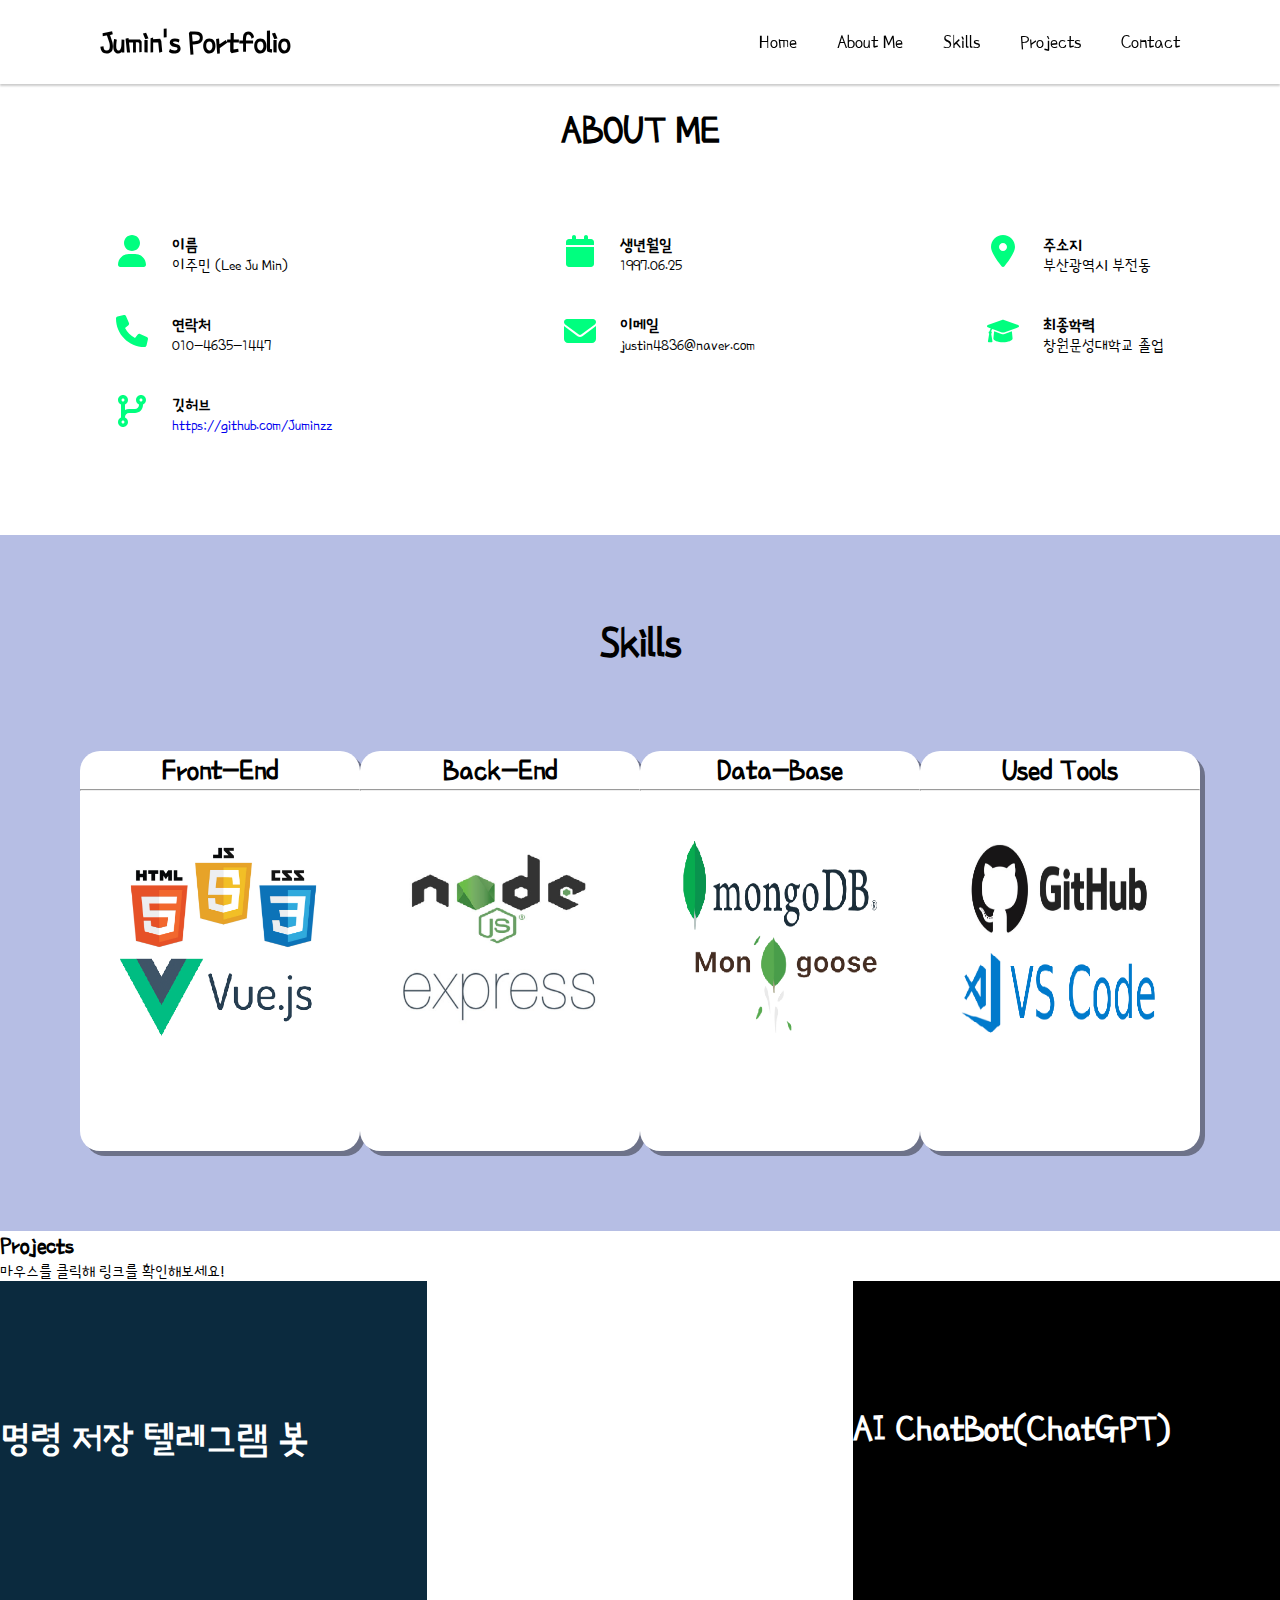
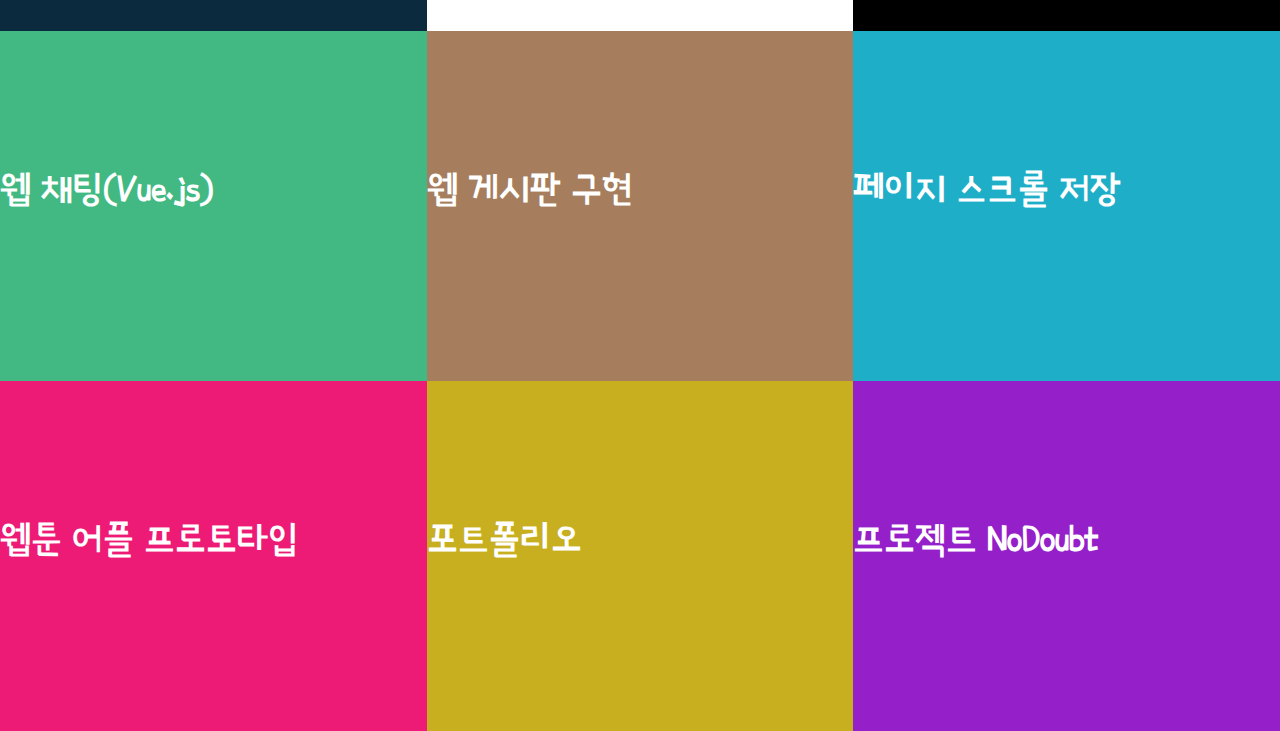
==== commit 8afc1b39: "프로젝트 수정전" ====
--- a/index.html
+++ b/index.html
@@ -249,7 +249,7 @@
     </section>
 
     <!-- nav 바 -->
-    <section id="project">
+    <!-- <section id="project">
       <h2>Projects</h2>
       <div class="project-background">
         <ul class="project-title">
@@ -275,7 +275,133 @@
           </li>
         </ul>
       </div>
-    </section>
+    </section> -->
+    <article class="art2">
+      <div class="projects" data-anchor="projects" id="projects">
+        <div class="text-wrap">
+          <h2>Projects</h2>
+          <p>마우스를 클릭해 링크를 확인해보세요!</p>
+        </div>
+        <ul class="project_li">
+          <li class="project project-1 ripple load-bg">
+            <a
+              href="https://github.com/leesibin/KSMGeneralproject/tree/main"
+              class="project-content"
+              target="_blank"
+            >
+              <h3 class="project-title"><span>명령 저장 텔레그램 봇</span></h3>
+              <span class="project-underline"></span>
+              <div class="project-description">
+                <span
+                  >몽고DB로 명령 추가와 크롤링 기능을 갖춘 텔레그램
+                  봇입니다.</span
+                >
+              </div>
+            </a>
+          </li>
+          <li class="project project-2 ripple load-bg">
+            <a
+              href="https://github.com/SooBookE/proj_4"
+              class="project-content"
+              target="_blank"
+            >
+              <h3 class="project-title"><span>AI 통합 구현(Vue.js)</span></h3>
+              <span class="project-underline"></span>
+              <div class="project-description">
+                <span>Vue.js로 구현한 TensorFlow.js AI 분석 모델입니다. </span>
+              </div>
+            </a>
+          </li>
+          <li class="project project-3 ripple load-bg">
+            <a
+              href="https://github.com/SooBookE/proj_personal"
+              class="project-content"
+              target="_blank"
+            >
+              <h3 class="project-title"><span>AI ChatBot(ChatGPT)</span></h3>
+              <span class="project-underline"></span>
+              <div class="project-description">
+                <span
+                  >ChatGPT와 텔레그램 봇을 연동시킨 습작입니다. KoGPT도
+                  사용해봤습니다.</span
+                >
+              </div>
+            </a>
+          </li>
+          <li class="project project-4 ripple load-bg">
+            <a
+              href="https://github.com/SooBookE/prj_chat"
+              class="project-content"
+              target="_blank"
+            >
+              <h3 class="project-title"><span>웹 채팅(Vue.js)</span></h3>
+              <span class="project-underline"></span>
+              <div class="project-description">
+                <span>Vue.js와 Socket.io로 구현한 웹 채팅입니다.</span>
+              </div>
+            </a>
+          </li>
+          <li class="project project-5 ripple load-bg">
+            <a
+              href="https://github.com/SooBookE/project-bbs-"
+              class="project-content"
+              target="_blank"
+            >
+              <h3 class="project-title"><span>웹 게시판 구현</span></h3>
+              <span class="project-underline"></span>
+              <div class="project-description">
+                <span>HTML, CSS, JS로만 구현한 게시판페이지입니다.</span>
+              </div>
+            </a>
+          </li>
+          <li class="project project-6 ripple load-bg">
+            <a href="#" class="project-content" target="_blank">
+              <h3 class="project-title"><span>페이지 스크롤 저장</span></h3>
+              <span class="project-underline"></span>
+              <div class="project-description">
+                <span>개인적으로 구현한 스크롤 저장 기능입니다.</span>
+              </div>
+            </a>
+          </li>
+          <li class="project project-7 ripple load-bg">
+            <a
+              href="https://url.kr/qvkoyd"
+              class="project-content"
+              target="_blank"
+            >
+              <h3 class="project-title"><span>웹툰 어플 프로토타입</span></h3>
+              <span class="project-underline"></span>
+              <div class="project-description">
+                <span
+                  >피그마로 플로우차트/와이어프레임 단계를 거쳐 만든
+                  프로토타입입니다.</span
+                >
+              </div>
+            </a>
+          </li>
+          <li class="project project-8 ripple load-bg">
+            <a
+              href="https://github.com/SooBookE/portfolio"
+              class="project-content"
+              target="_blank"
+            >
+              <h3 class="project-title"><span>포트폴리오</span></h3>
+              <span class="project-underline"></span>
+              <div class="project-description">
+                <span>지금 보고 계신 이 사이트의 깃허브 주소입니다.</span>
+              </div>
+            </a>
+          </li>
+          <li class="project project-9 ripple load-bg">
+            <a href="#" class="project-content" target="_blank">
+              <h3 class="project-title"><span>프로젝트 NoDoubt</span></h3>
+              <span class="project-underline"></span>
+              <div class="project-description"><span>진행중..!</span></div>
+            </a>
+          </li>
+        </ul>
+      </div>
+    </article>
 
     <!-- nav 바 -->
     <!-- <section id="contact">
--- a/style.css
+++ b/style.css
@@ -259,16 +259,16 @@
   width: 100%;
   padding: 80px;
   font-size: 30px;
-  text-align: center;  
+  text-align: center;
 }
 .project-background {
   width: 100%;
   height: 500px;
 }
-.project-title{
-  display:flex;
-}
-.project-item{
+.project-title {
+  display: flex;
+}
+.project-item {
   width: 300px;
   height: 200px;
   background-color: rgb(195, 138, 138);
@@ -296,3 +296,147 @@
   z-index: 9999;
   color: #383939; /* 색상변경*/
 }
+.project_li {
+  position: relative;
+  clear: both;
+}
+
+.project {
+  width: 33.33%;
+  position: relative;
+  height: 350px;
+  float: left;
+  display: table;
+}
+
+.project_li:after {
+  content: "";
+}
+
+.project.active .project-content,
+.project:not(.no-hover):hover .project-content {
+  background-color: rgba(0, 0, 0, 0.5);
+  position: relative;
+}
+
+.project.active .project-image,
+.project:not(.no-hover):hover .project-image {
+  filter: blur(3px);
+  -webkit-filter: blur(3px);
+}
+
+.project-content {
+  display: table-cell;
+  vertical-align: middle;
+  cursor: pointer;
+}
+
+.no-link,
+.no-link:focus,
+.no-link:hover,
+.project-content:focus,
+.project-content:hover,
+a.project-content {
+  text-shadow: none;
+}
+
+.project-title {
+  font-size: 3em;
+  margin: 0.25em 0;
+  text-align: center;
+  color: #fff;
+  font-size: 2.4em;
+  overflow-y: hidden;
+}
+
+.project-underline {
+  border-top: 2px solid #fff;
+  display: block;
+  width: 0;
+  margin: 11px auto;
+  -webkit-transition: all 0.75s;
+  transition: all 0.55s;
+  -webkit-transition-delay: 0s;
+  transition-delay: 0s;
+  position: relative;
+}
+
+.project-description span {
+  -webkit-transform: translateY(125%);
+  -moz-transform: translateY(125%);
+  -ms-transform: translateY(125%);
+  -o-transform: translateY(125%);
+  transform: translateY(125%);
+  will-change: transform;
+  -webkit-transition: -webkit-transform 0.45s cubic-bezier(0.52, 0.01, 0.16, 1);
+  -moz-transition: -moz-transform 0.45s cubic-bezier(0.52, 0.01, 0.16, 1);
+  transition: transform 0.45s cubic-bezier(0.52, 0.01, 0.16, 1);
+  -webkit-transition-duration: 0.75s;
+  -moz-transition-duration: 0.75s;
+  transition-duration: 0.75s;
+  display: block;
+}
+
+.project.active .project-underline,
+.project:not(.no-hover):hover .project-underline {
+  width: 4.5em;
+  -webkit-transition-delay: 0.5s;
+  transition-delay: 0.5s;
+}
+
+.project.active .project-description span,
+.project:not(.no-hover):hover .project-description span {
+  -webkit-transform: translateY(0);
+  -moz-transform: translateY(0);
+  -ms-transform: translateY(0);
+  -o-transform: translateY(0);
+  transform: translateY(0);
+}
+
+.project-description {
+  text-align: center;
+  color: #fff;
+  position: relative;
+  overflow-y: hidden;
+}
+
+.project-description span {
+  -webkit-transition-delay: 50ms;
+  transition-delay: 50ms;
+}
+
+.project-1 {
+  background-color: #0b2a3e;
+}
+
+.project-2 {
+  background-color: var(--highlight);
+}
+
+.project-3 {
+  background-color: #000;
+}
+
+.project-4 {
+  background-color: #42b983;
+}
+
+.project-5 {
+  background-color: #a67d5d;
+}
+
+.project-6 {
+  background-color: #1faec8;
+}
+
+.project-7 {
+  background-color: #ed1a76;
+}
+
+.project-8 {
+  background-color: #c8af1f;
+}
+
+.project-9 {
+  background-color: #951fc8;
+}
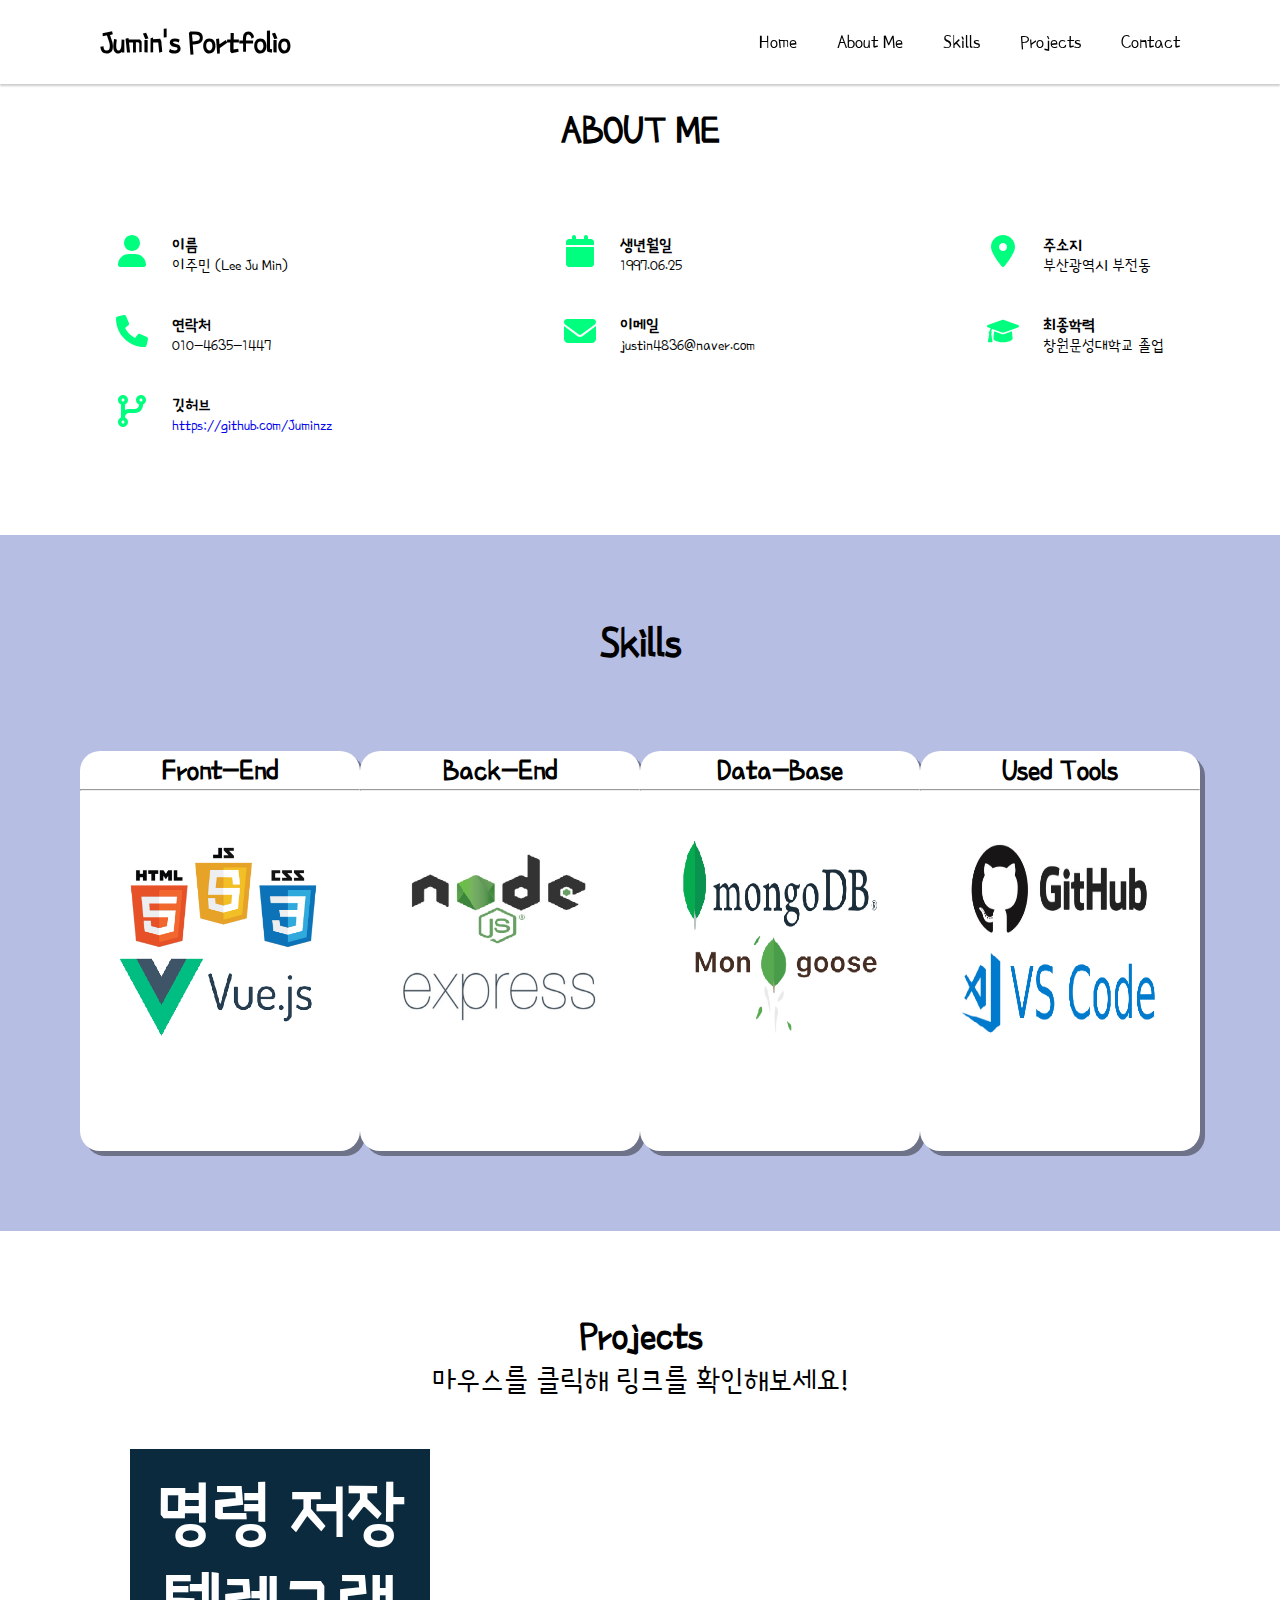
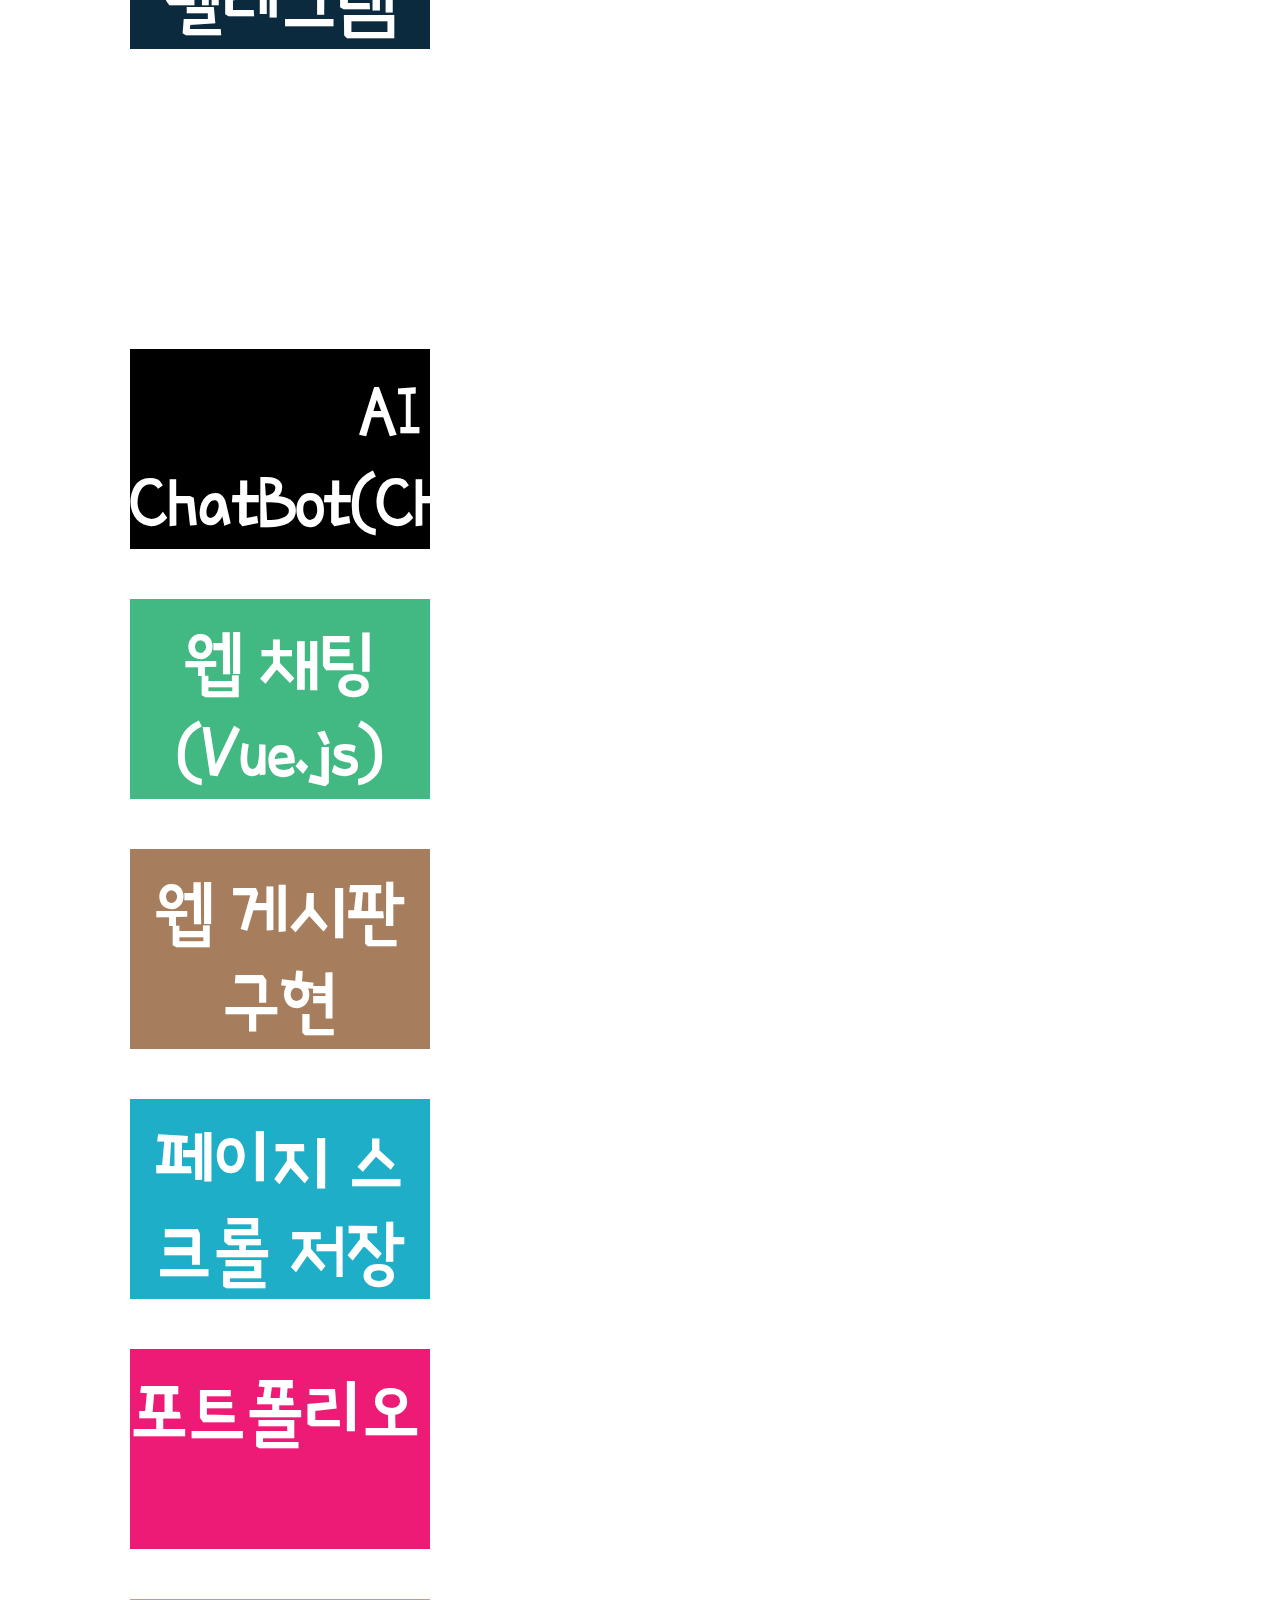
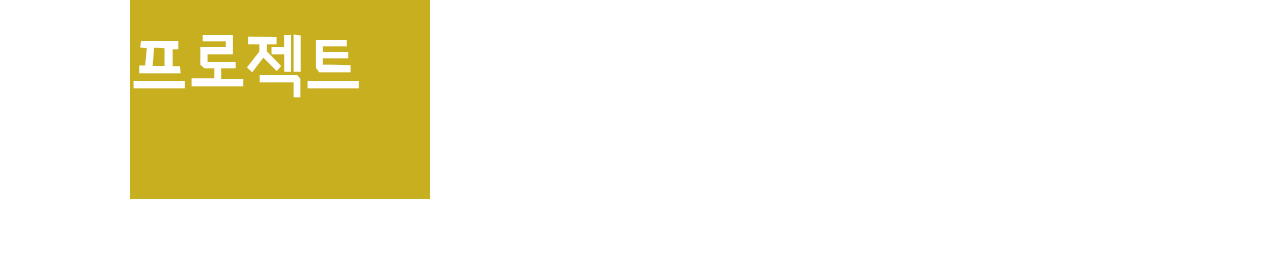
==== commit 920d5600: "수정" ====
--- a/index.html
+++ b/index.html
@@ -276,20 +276,23 @@
         </ul>
       </div>
     </section> -->
-    <article class="art2">
-      <div class="projects" data-anchor="projects" id="projects">
-        <div class="text-wrap">
-          <h2>Projects</h2>
-          <p>마우스를 클릭해 링크를 확인해보세요!</p>
-        </div>
+    <section id="project">
+      <!-- <div class="projects" data-anchor="projects" id="projects"> -->
+      <div class="text-wrap">
+        <h2 style="font-size: 40px">Projects</h2>
+        <p style="font-size: 30px">마우스를 클릭해 링크를 확인해보세요!</p>
+      </div>
+      <div>
         <ul class="project_li">
-          <li class="project project-1 ripple load-bg">
-            <a
-              href="https://github.com/leesibin/KSMGeneralproject/tree/main"
-              class="project-content"
-              target="_blank"
-            >
-              <h3 class="project-title"><span>명령 저장 텔레그램 봇</span></h3>
+          <li class="project-item project-1 ripple load-bg">
+            <a
+              href="https://github.com/Juminzz/AI-chatbot"
+              class="project-content"
+              target="_blank"
+            >
+              <h3 class="project-title">
+                <span>명령 저장 텔레그램 봇</span>
+              </h3>
               <span class="project-underline"></span>
               <div class="project-description">
                 <span
@@ -299,7 +302,7 @@
               </div>
             </a>
           </li>
-          <li class="project project-2 ripple load-bg">
+          <li class="project-item project-2 ripple load-bg">
             <a
               href="https://github.com/SooBookE/proj_4"
               class="project-content"
@@ -312,7 +315,7 @@
               </div>
             </a>
           </li>
-          <li class="project project-3 ripple load-bg">
+          <li class="project-item project-3 ripple load-bg">
             <a
               href="https://github.com/SooBookE/proj_personal"
               class="project-content"
@@ -328,7 +331,7 @@
               </div>
             </a>
           </li>
-          <li class="project project-4 ripple load-bg">
+          <li class="project-item project-4 ripple load-bg">
             <a
               href="https://github.com/SooBookE/prj_chat"
               class="project-content"
@@ -341,7 +344,7 @@
               </div>
             </a>
           </li>
-          <li class="project project-5 ripple load-bg">
+          <li class="project-item project-5 ripple load-bg">
             <a
               href="https://github.com/SooBookE/project-bbs-"
               class="project-content"
@@ -354,7 +357,7 @@
               </div>
             </a>
           </li>
-          <li class="project project-6 ripple load-bg">
+          <li class="project-item project-6 ripple load-bg">
             <a href="#" class="project-content" target="_blank">
               <h3 class="project-title"><span>페이지 스크롤 저장</span></h3>
               <span class="project-underline"></span>
@@ -363,25 +366,9 @@
               </div>
             </a>
           </li>
-          <li class="project project-7 ripple load-bg">
-            <a
-              href="https://url.kr/qvkoyd"
-              class="project-content"
-              target="_blank"
-            >
-              <h3 class="project-title"><span>웹툰 어플 프로토타입</span></h3>
-              <span class="project-underline"></span>
-              <div class="project-description">
-                <span
-                  >피그마로 플로우차트/와이어프레임 단계를 거쳐 만든
-                  프로토타입입니다.</span
-                >
-              </div>
-            </a>
-          </li>
-          <li class="project project-8 ripple load-bg">
-            <a
-              href="https://github.com/SooBookE/portfolio"
+          <li class="project-item project-7 ripple load-bg">
+            <a
+              href="https://github.com/Juminzz/Portfolio"
               class="project-content"
               target="_blank"
             >
@@ -392,16 +379,20 @@
               </div>
             </a>
           </li>
-          <li class="project project-9 ripple load-bg">
-            <a href="#" class="project-content" target="_blank">
-              <h3 class="project-title"><span>프로젝트 NoDoubt</span></h3>
-              <span class="project-underline"></span>
-              <div class="project-description"><span>진행중..!</span></div>
+          <li class="project-item project-8 ripple load-bg">
+            <a
+              href="https://github.com/Yuntarist/totalott"
+              class="project-content"
+              target="_blank"
+            >
+              <h3 class="project-title"><span>프로젝트</span></h3>
+              <span class="project-underline"></span>
+              <div class="project-description"><span>게임 할인률</span></div>
             </a>
           </li>
         </ul>
       </div>
-    </article>
+    </section>
 
     <!-- nav 바 -->
     <!-- <section id="contact">
